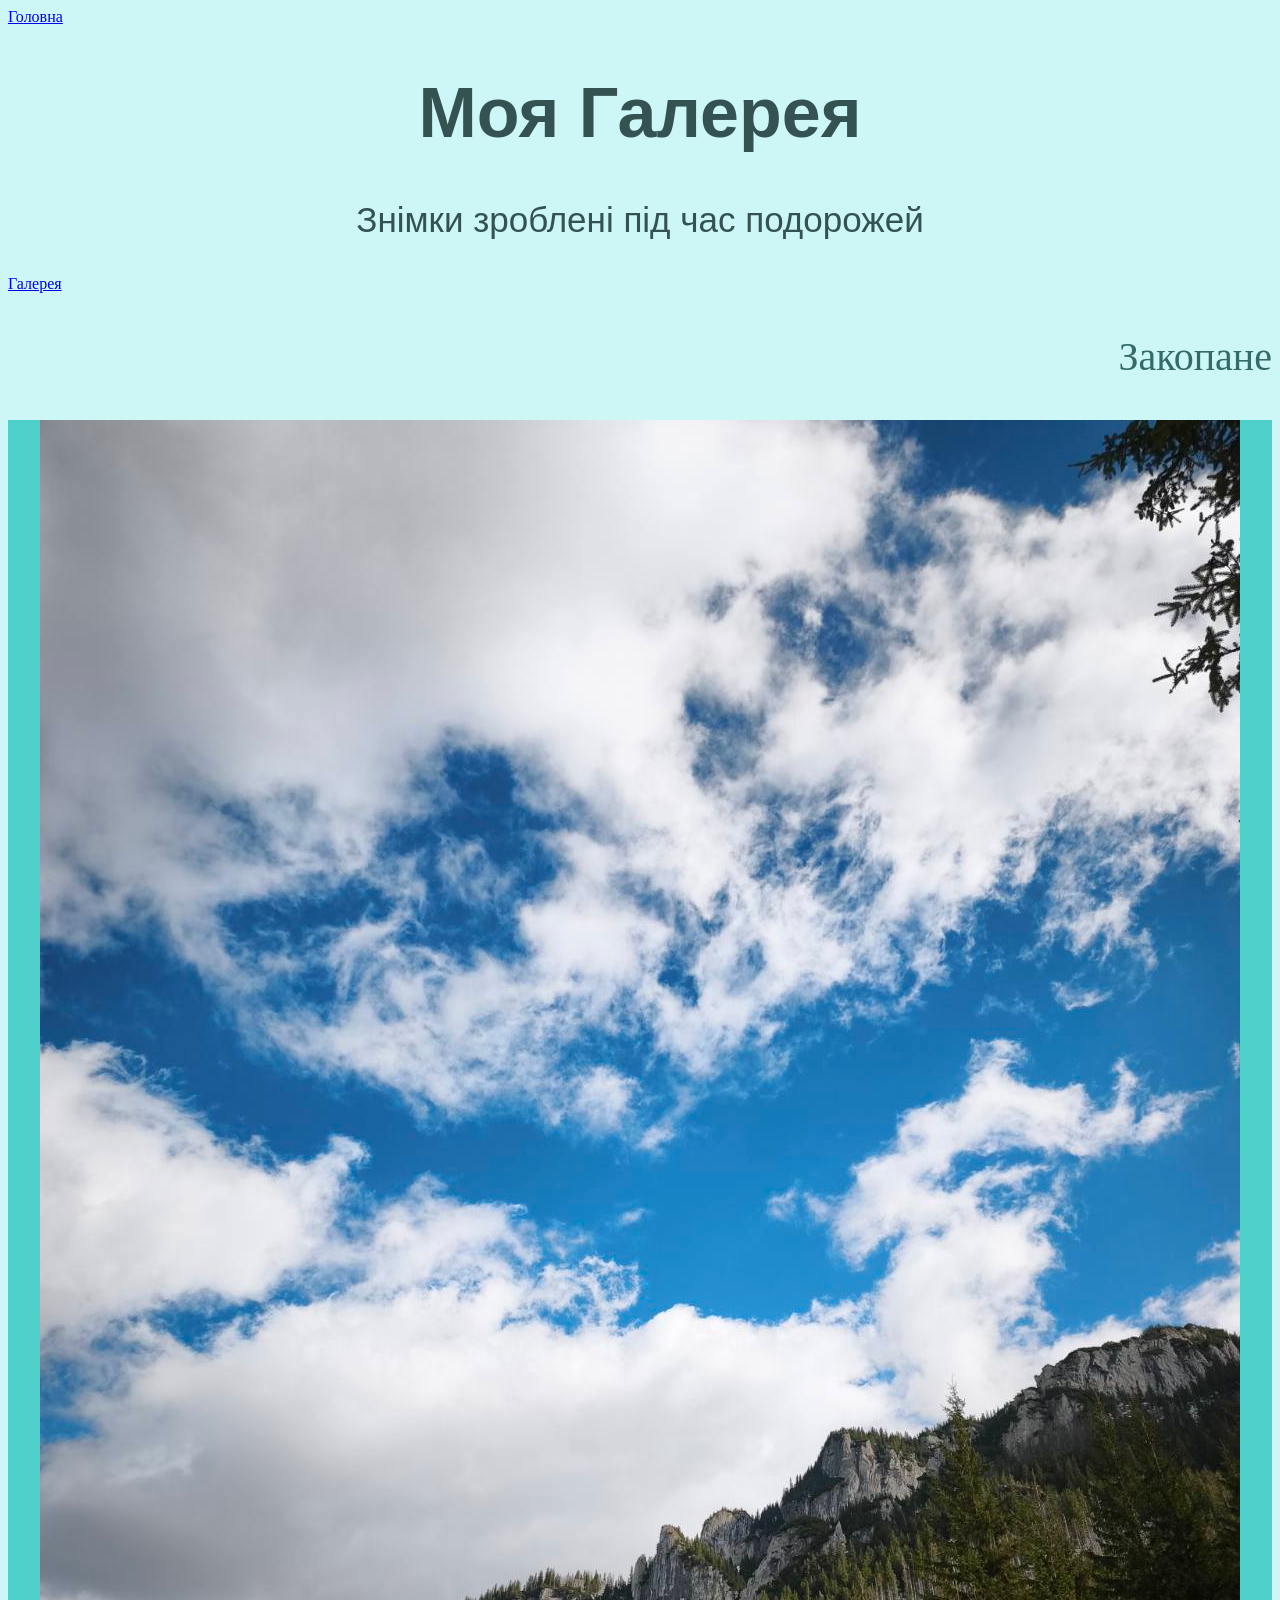
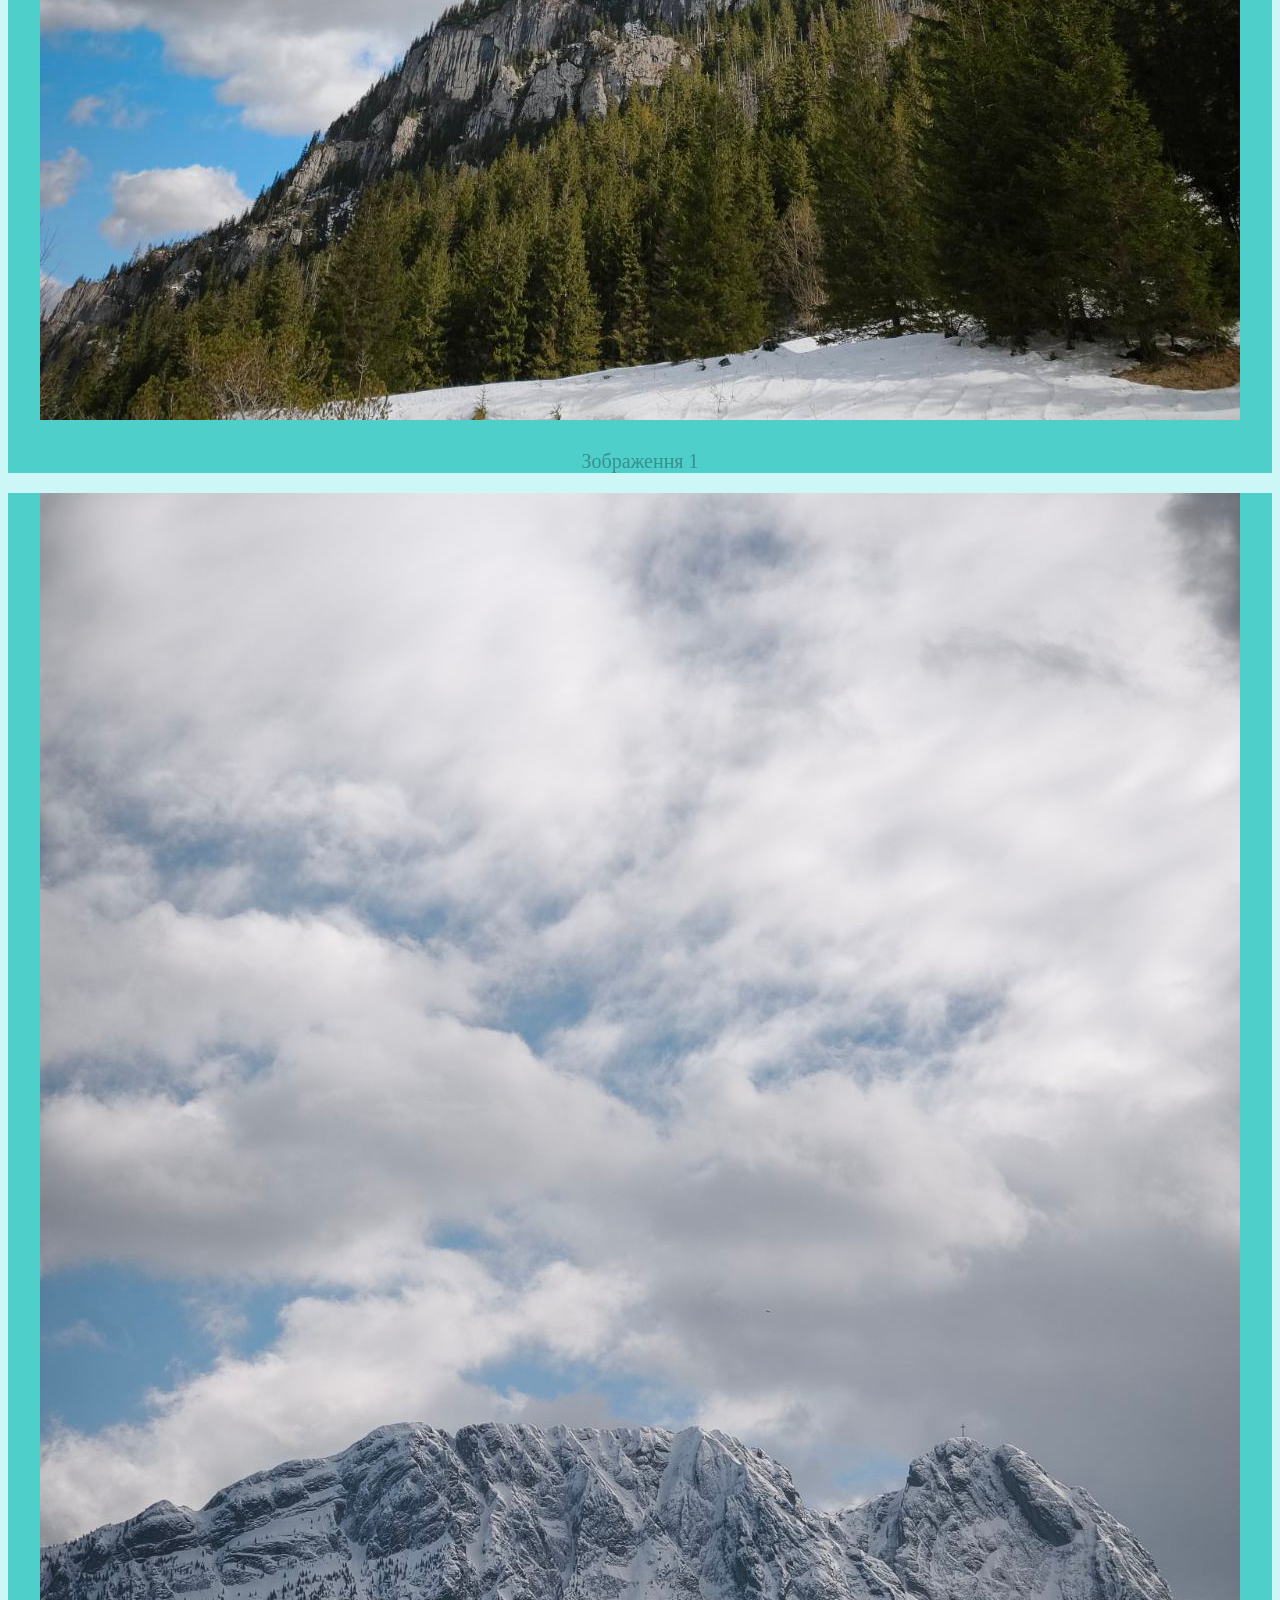
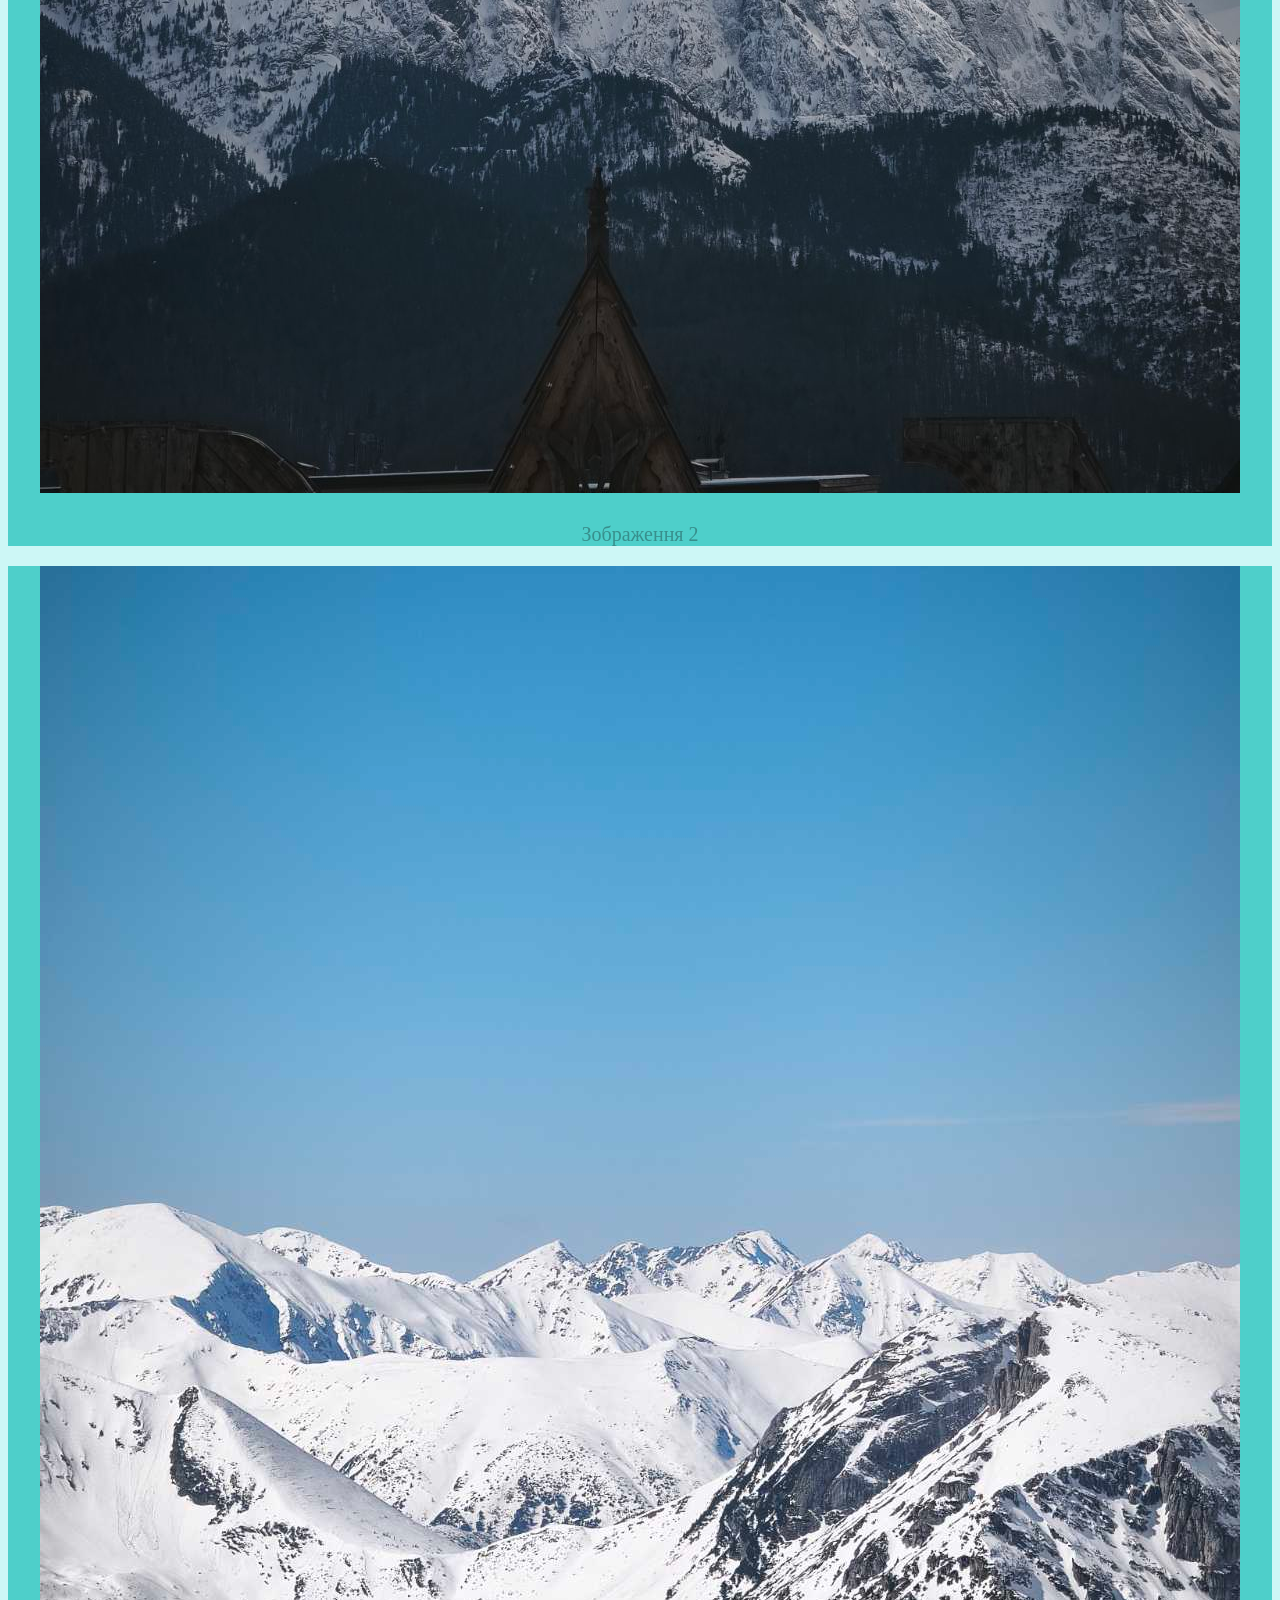
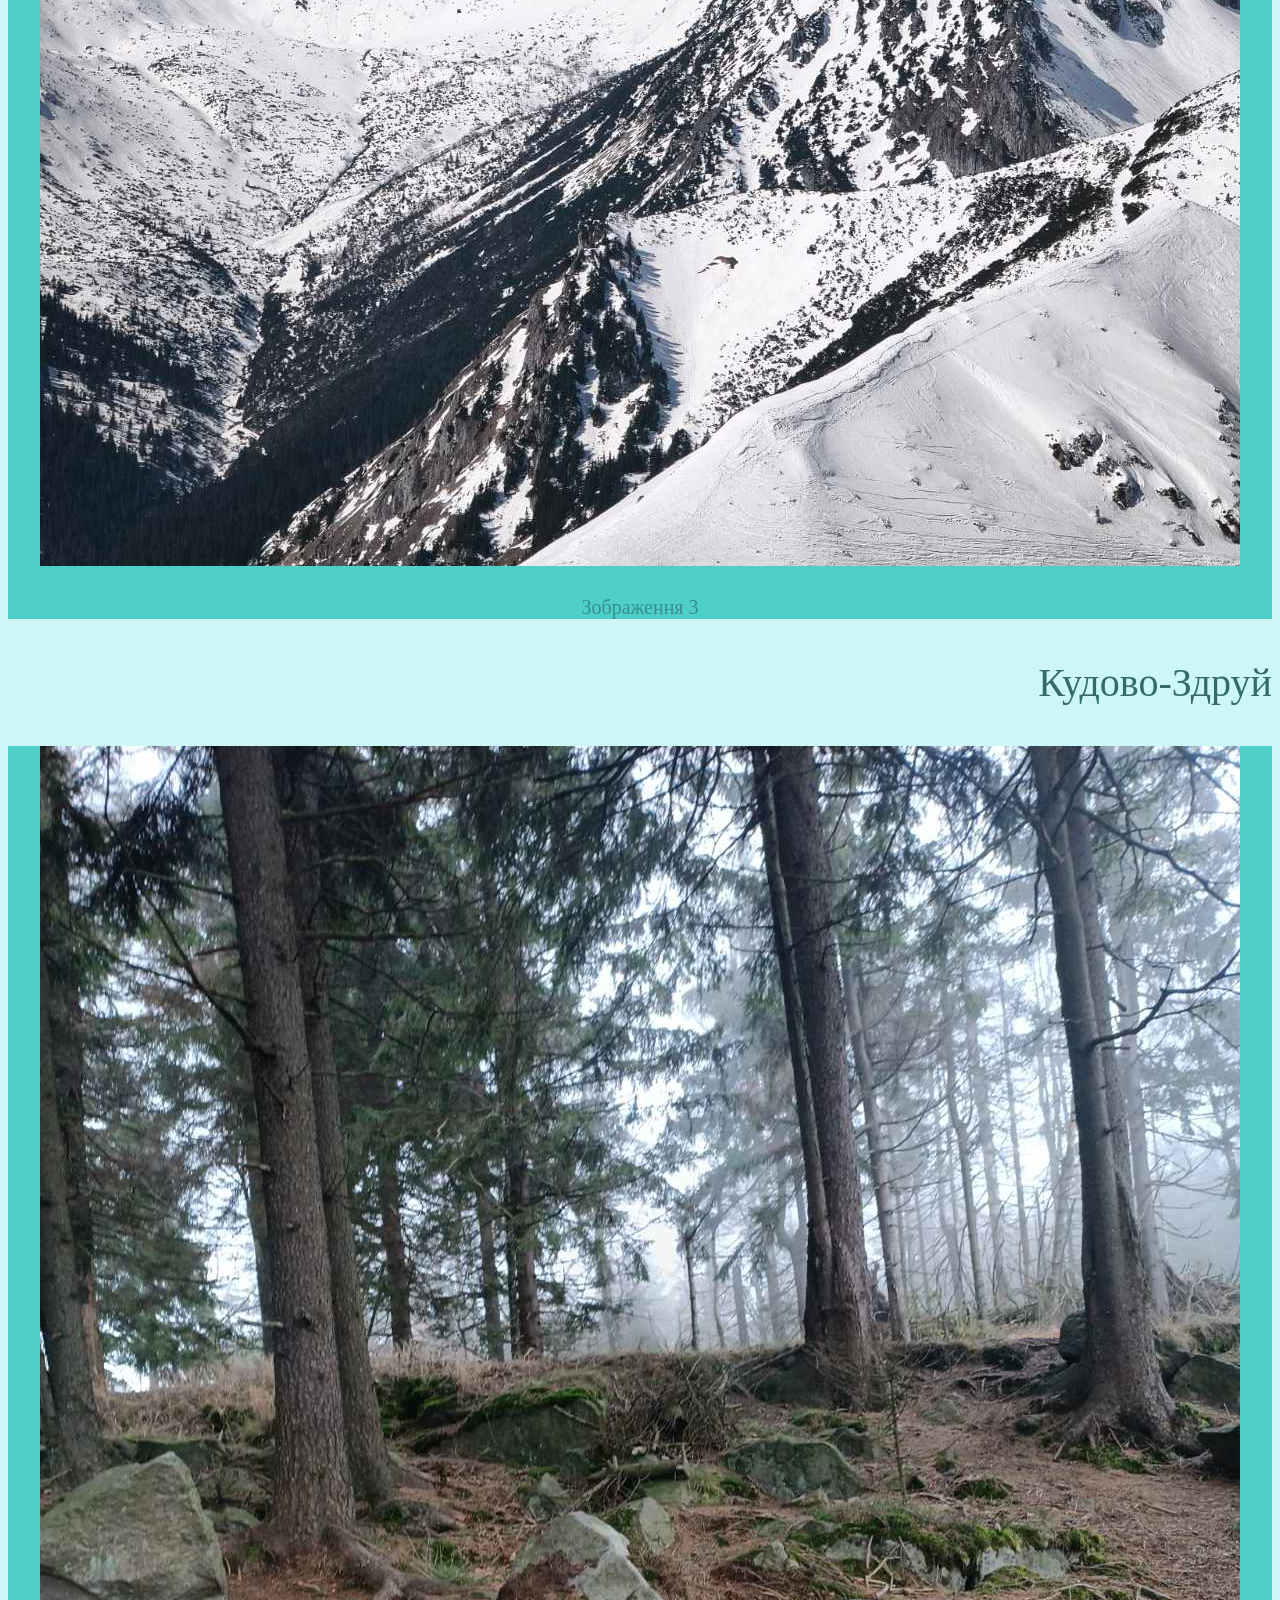
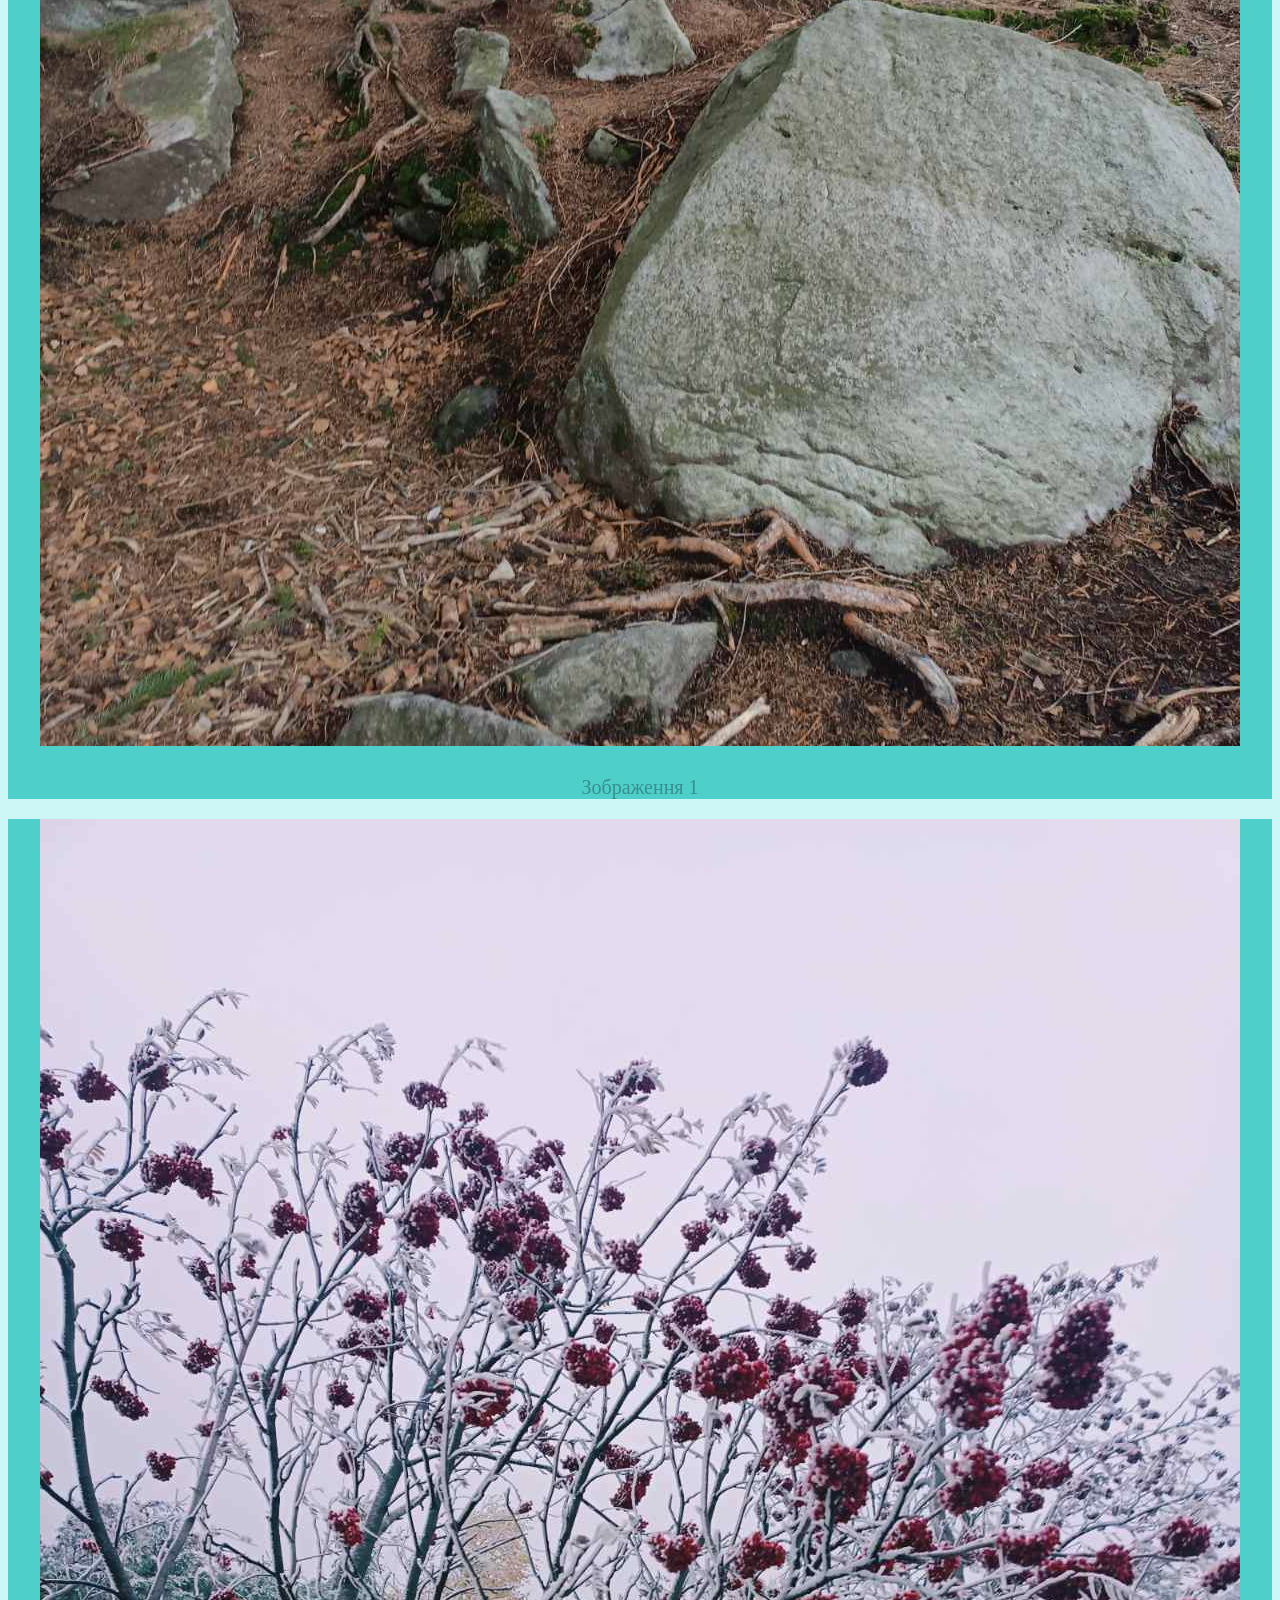
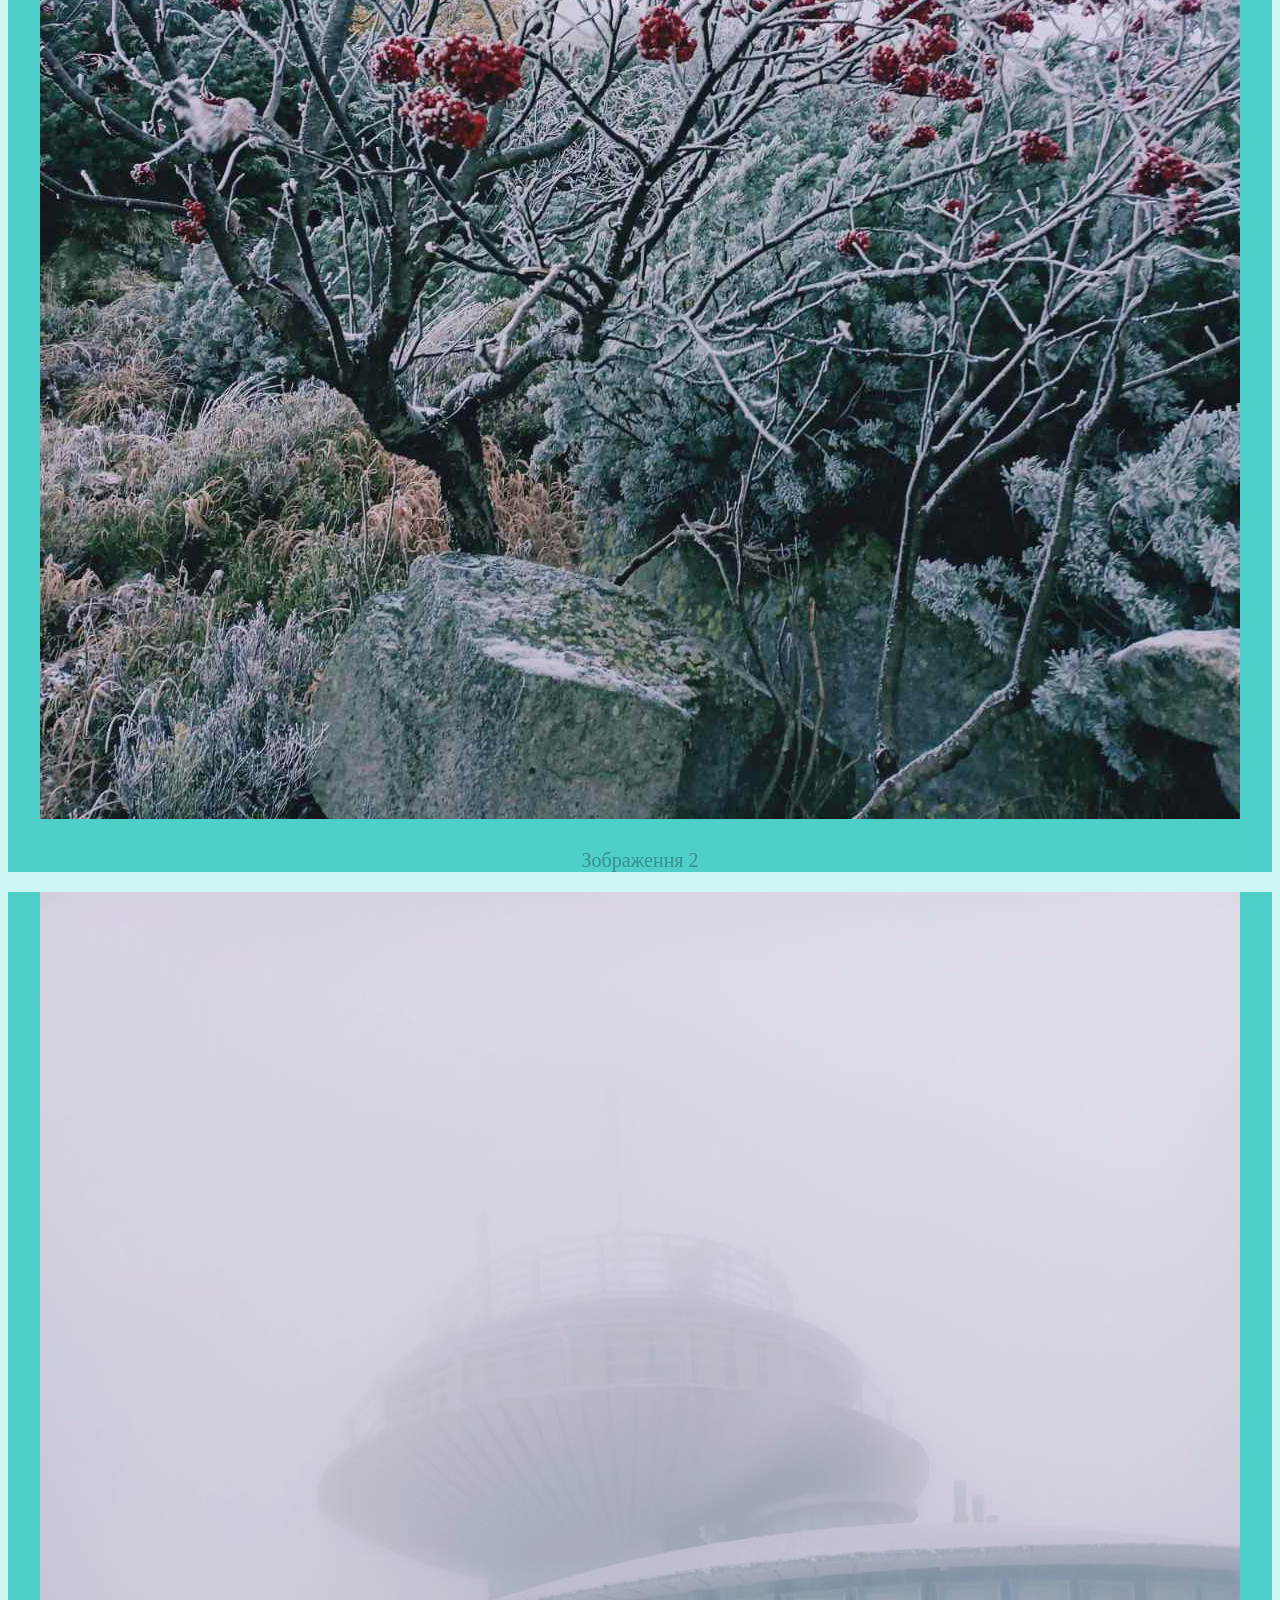
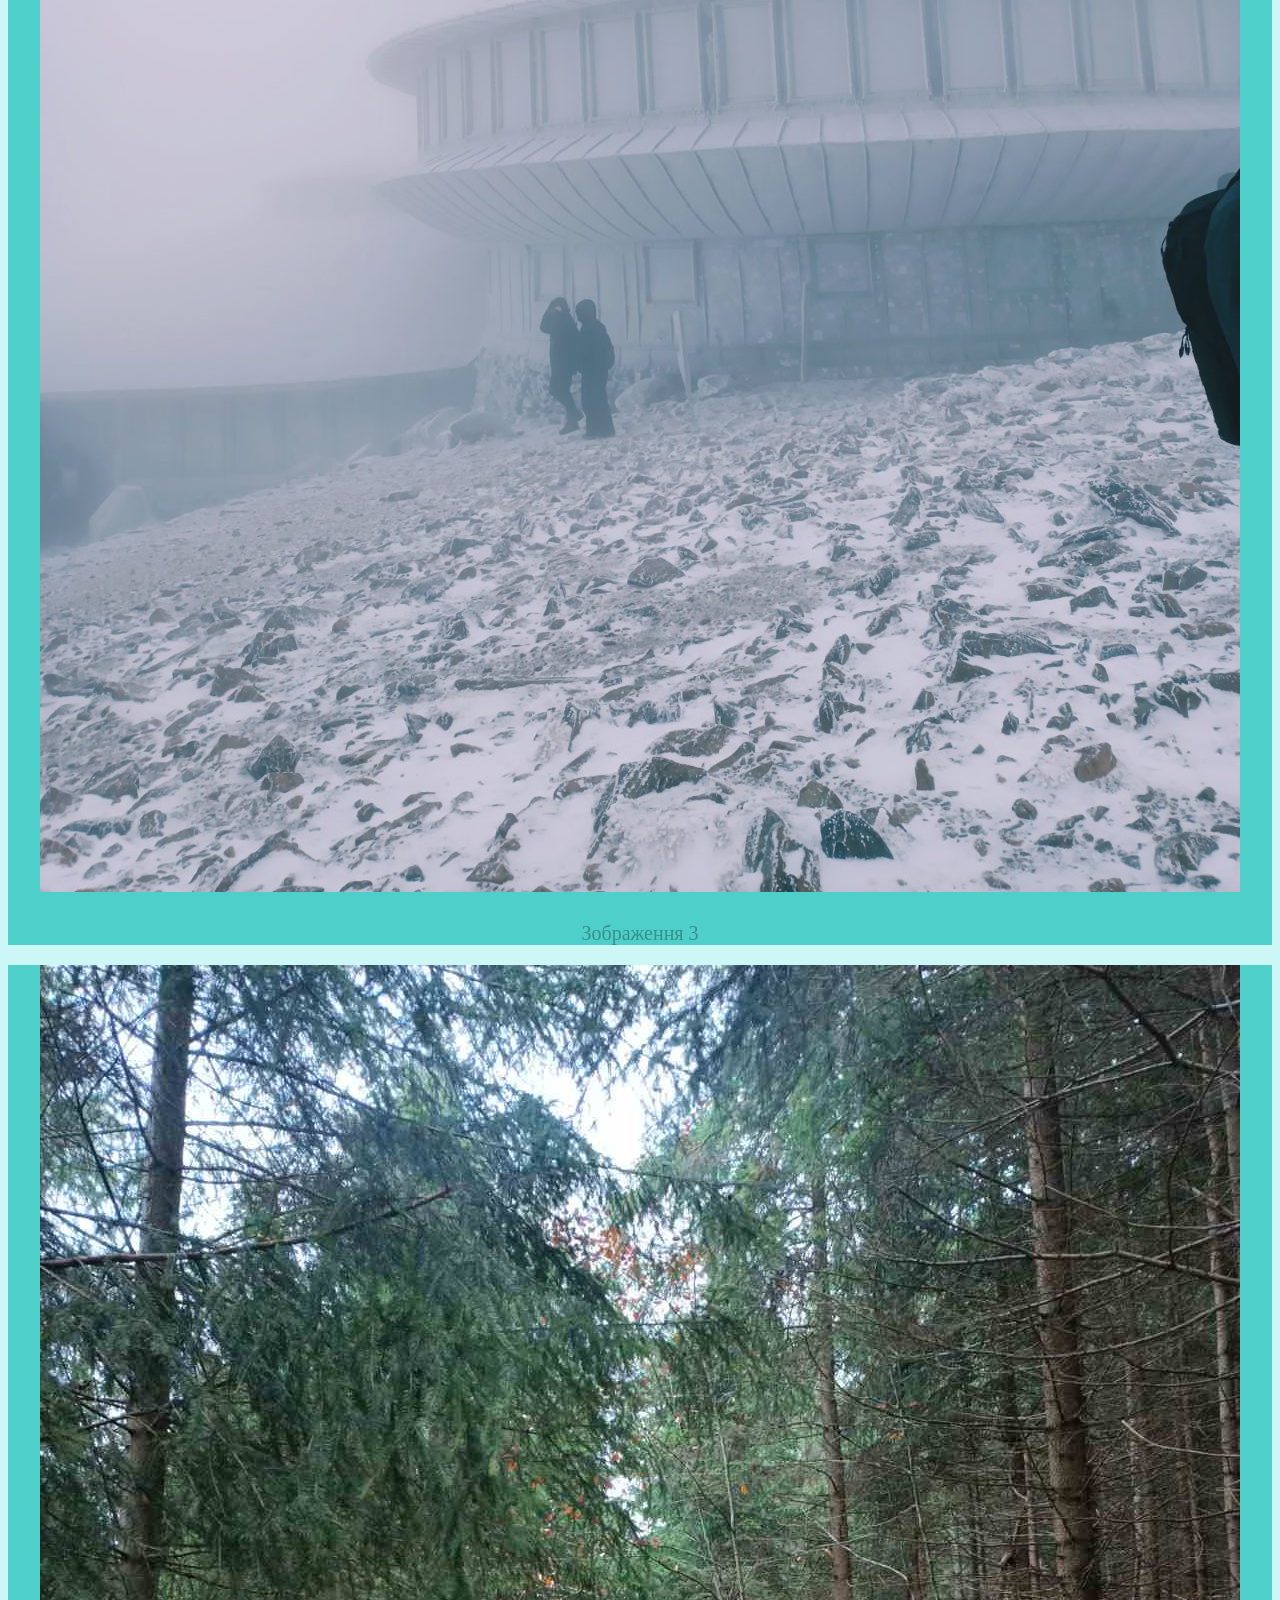
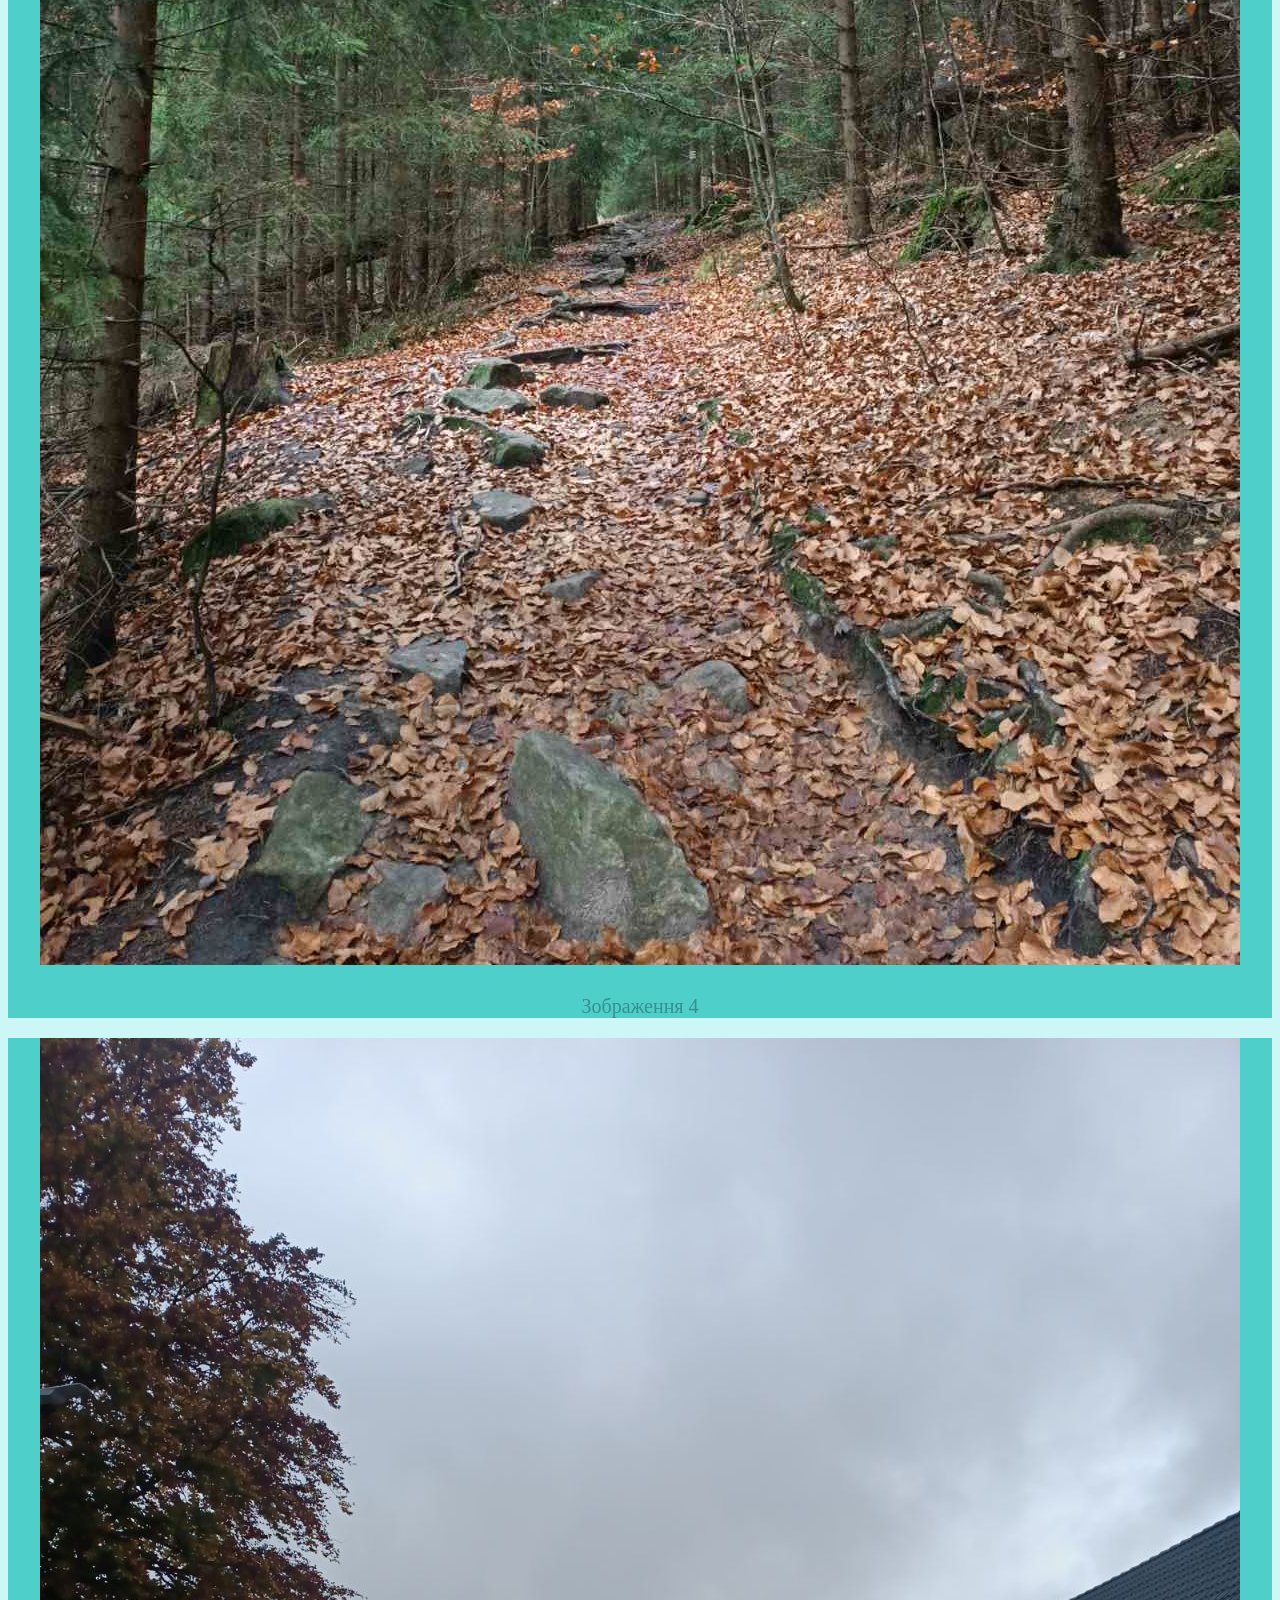
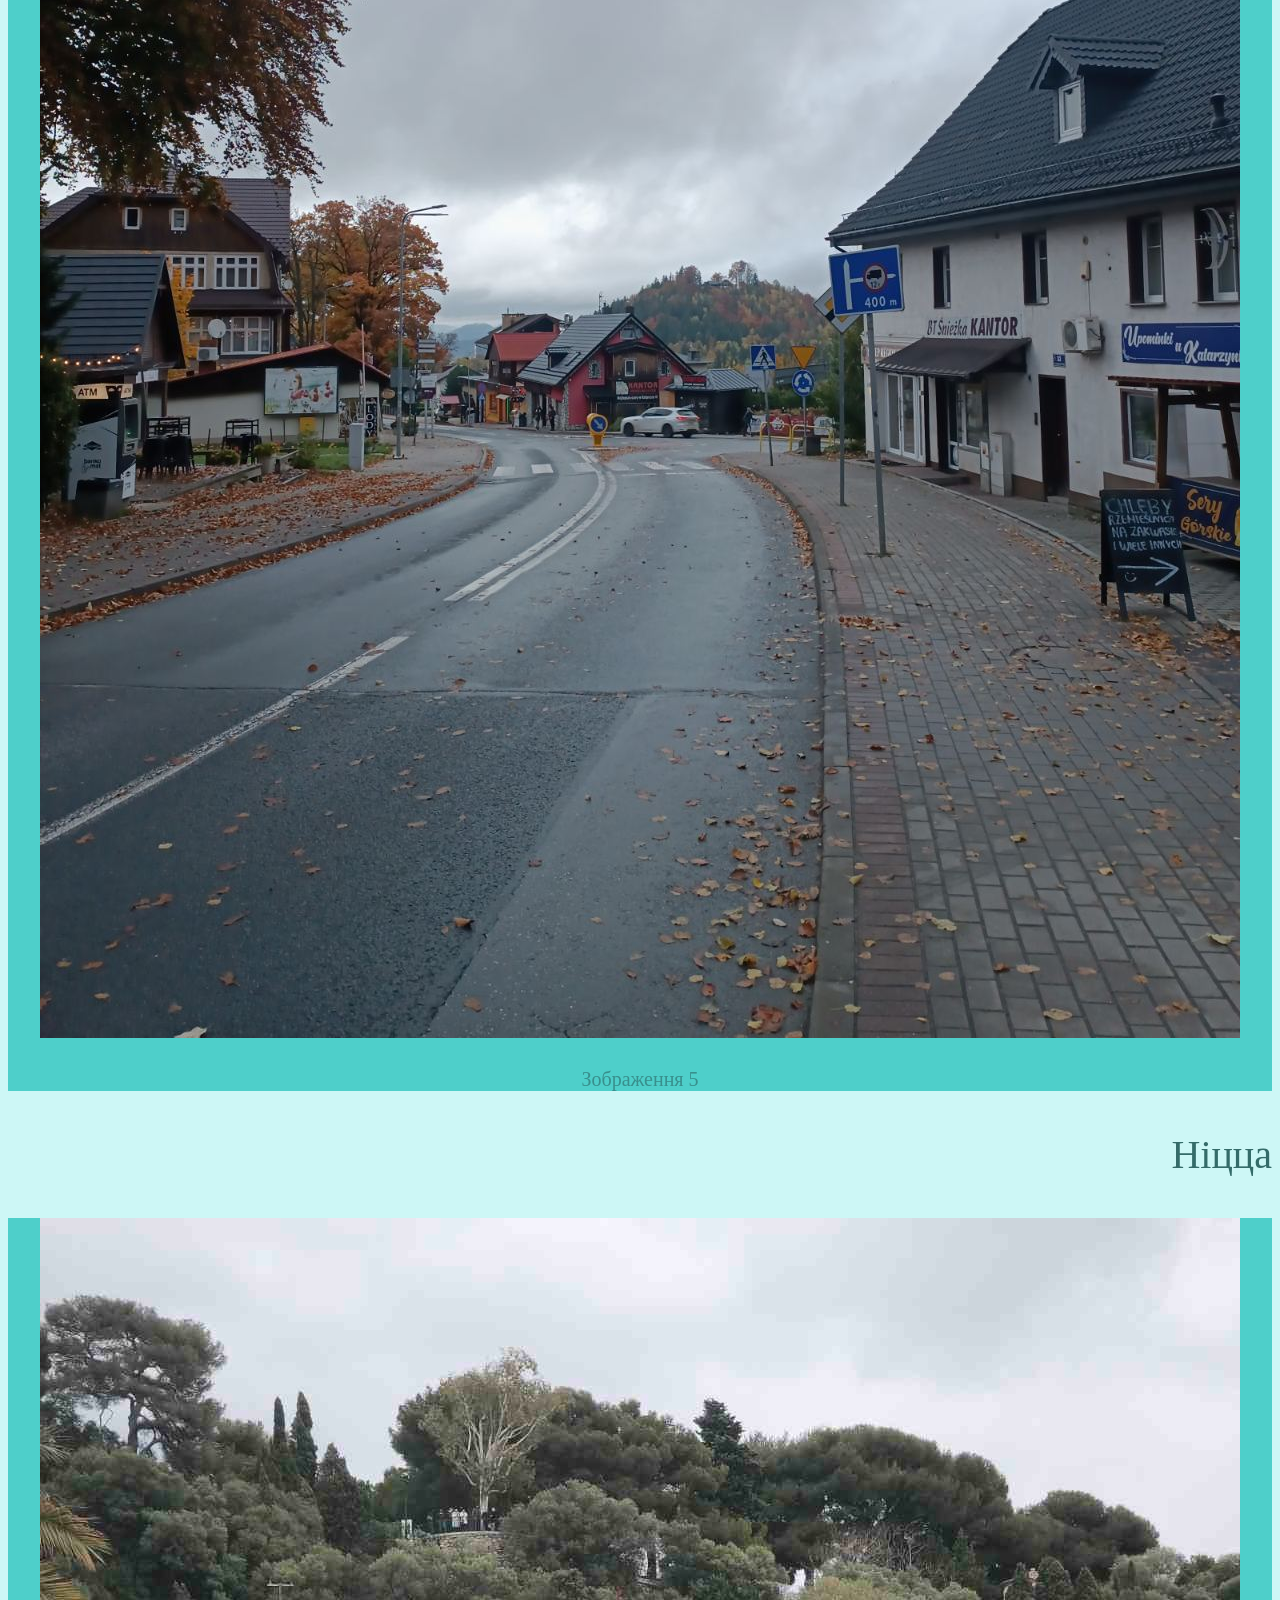
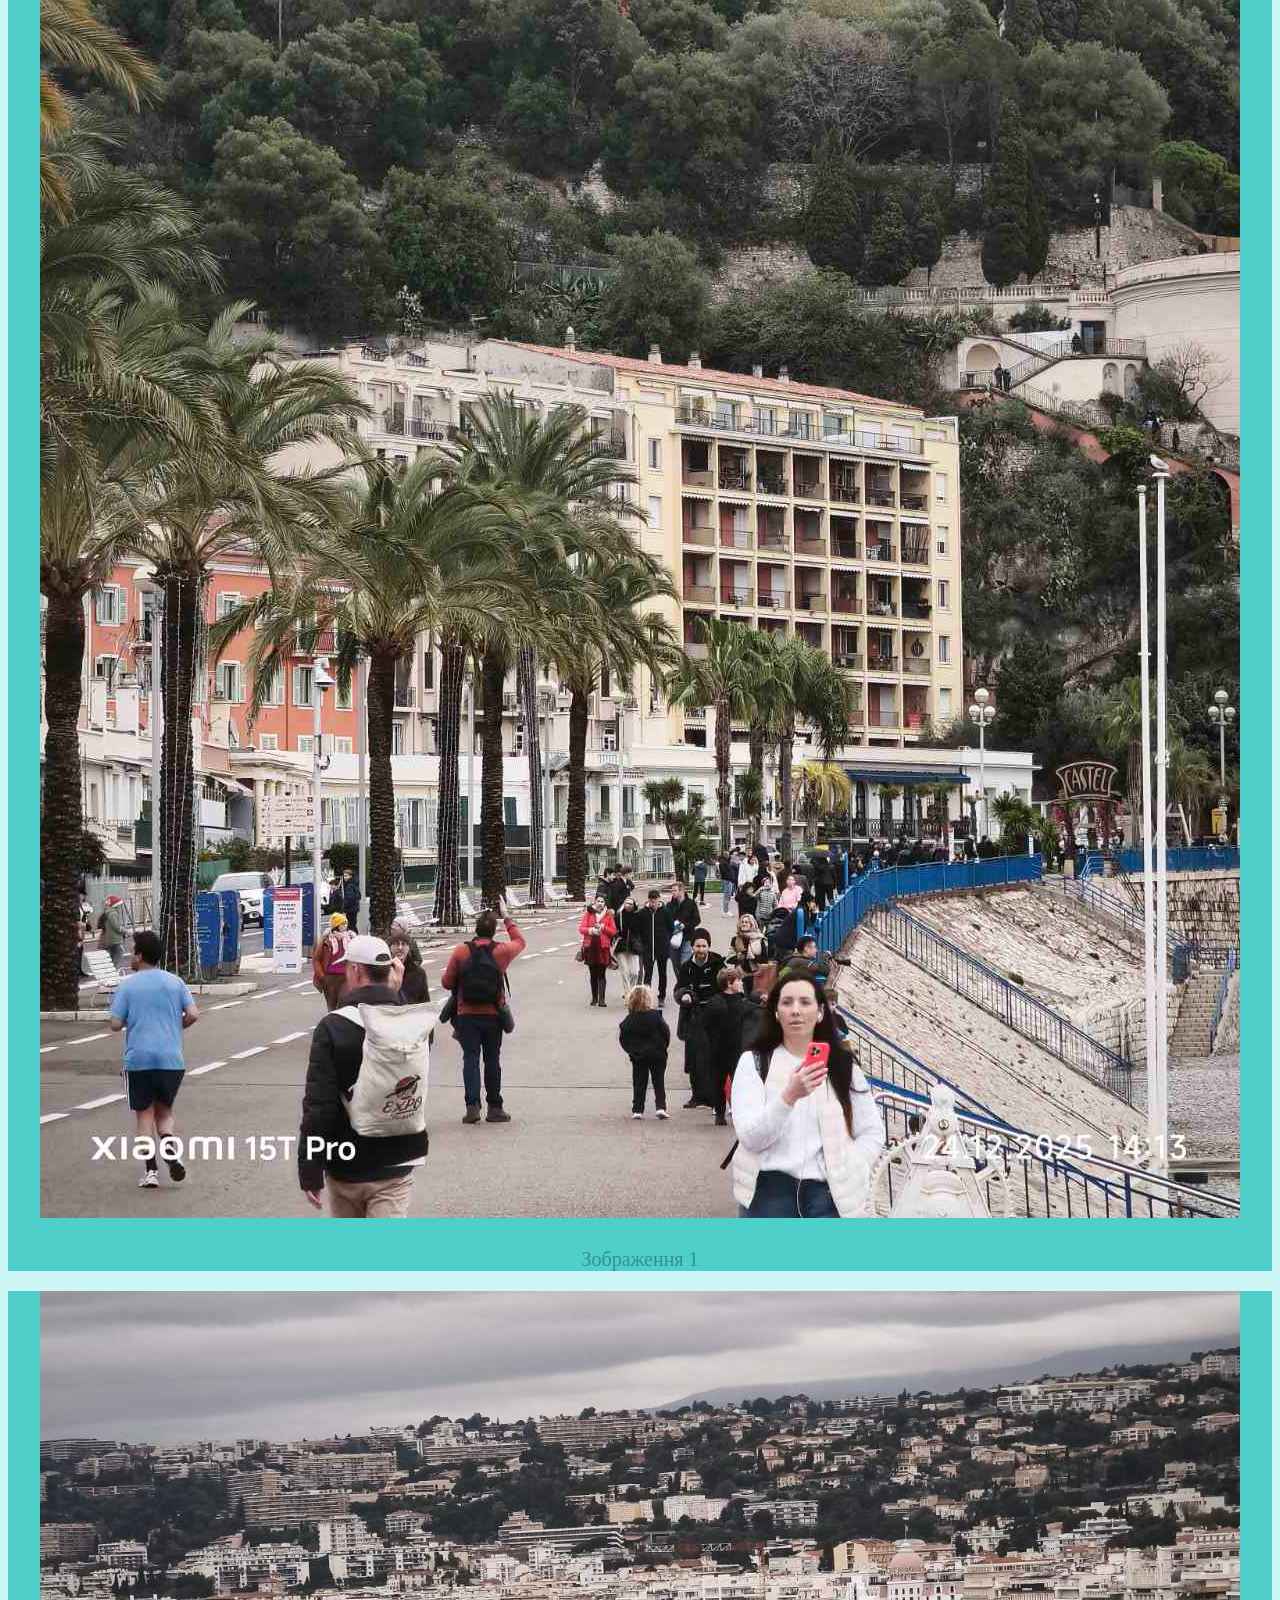
==== ДЗ(Моя галерея)/index.html @ 68384b9d "Add files via upload" ====
<!DOCTYPE html>
<html lang="en">
<head>
    <meta charset="UTF-8">
    <meta name="viewport" content="width=device-width, initial-scale=1.0">
    <title>Моя галерея</title>
    <link rel="stylesheet" href="css/style.css">
</head>
<body>
    <a href="#">Головна</a>
    <div class="main">
       <header class="header">
            <h1>Моя Галерея</h1>  
            <p>Знімки зроблені під час подорожей</p>
       </header>
    <nav class="menu">
        <a href="#">Галерея</a>
    </nav>   
    <div class="gallery">
        <p href="#photo">Закопане</p>
            <div class="photo">
                <img src="img/photo1.jpg" alt="Фото1">
                <p class="photo-text">Зображення 1</p>
            </div>
            <div class="photo">
                <img src="img/photo3.jpg" alt="Фото2">
                <p class="photo-text">Зображення 2</p>
            </div>
            <div class="photo">
                <img src="img/photo7.jpg" alt="Фото3">
                
                <p class="photo-text">Зображення 3</p>
            
            </div>
        <p href="#photo">Кудово-Здруй</p>
            <div class="photo">
                <img src="img/photo2.jpg" alt="Фото1">
                
                <p class="photo-text">Зображення 1</p>
            
            </div>
            <div class="photo">
                <img src="img/photo5.jpg" alt="Фото2">
                
                <p class="photo-text">Зображення 2</p>
            
            </div>
            <div class="photo">
                <img src="img/photo8.jpg" alt="Фото3">
                
                <p class="photo-text">Зображення 3</p>
            
            </div>    
            <div class="photo">
                <img src="img/photo10.jpg" alt="Фото4">
                
                <p class="photo-text">Зображення 4</p>
            
            </div> 
            <div class="photo">
                <img src="img/photo11.jpg" alt="Фото5">
                
                <p class="photo-text">Зображення 5</p>
            
            </div>
        <p href="#photo">Ніцца</p>
            <div class="photo">
                <img src="img/photo4.jpg" alt="Фото1">
                
                <p class="photo-text">Зображення 1</p>
            
            </div>
            <div class="photo">
                <img src="img/photo6.jpg" alt="Фото2">
                
                <p class="photo-text">Зображення 2</p>
            
            </div>
            <div class="photo">
                <img src="img/photo9.jpg" alt="Фото3">
                
                <p class="photo-text">Зображення 3</p>
            
            </div>    
            <div class="photo">
                <img src="img/photo12.jpg" alt="Фото4">
                
                <p class="photo-text">Зображення 4</p>
            
            </div> 
            
  </div> 
    <div class="footer">
        <a href="#">Про мене</a>
        <p>Розробрик: Хоміцька Ольга</p>
        <a href="#">Контакти</a>
        <p>+48793164627</p>

    </div>
</body>
</html>
---- ДЗ(Моя галерея)/css/style.css ----
body {
    background-color: #cdf7f6;
}
header {
    color: #345251;
    font-size: 35px;
    text-align: center;
    font-family: Arial, Helvetica, sans-serif;

}
.gallery {
    text-align: right;
    font-size: 40px;
    color: #346b69
}
.photo-text {
    font-size: 20px;
    color: #388f8c;
    text-align: center;
}
.photo {
    text-align: center;
    background-color: #4ecfca;
    width: 100%;
    height: 100%;
    display: block;
    
}
.footer {
    color: #314544;
    text-align: center;
    background-color: #d3f2f1;
    font-size: 25px;
}
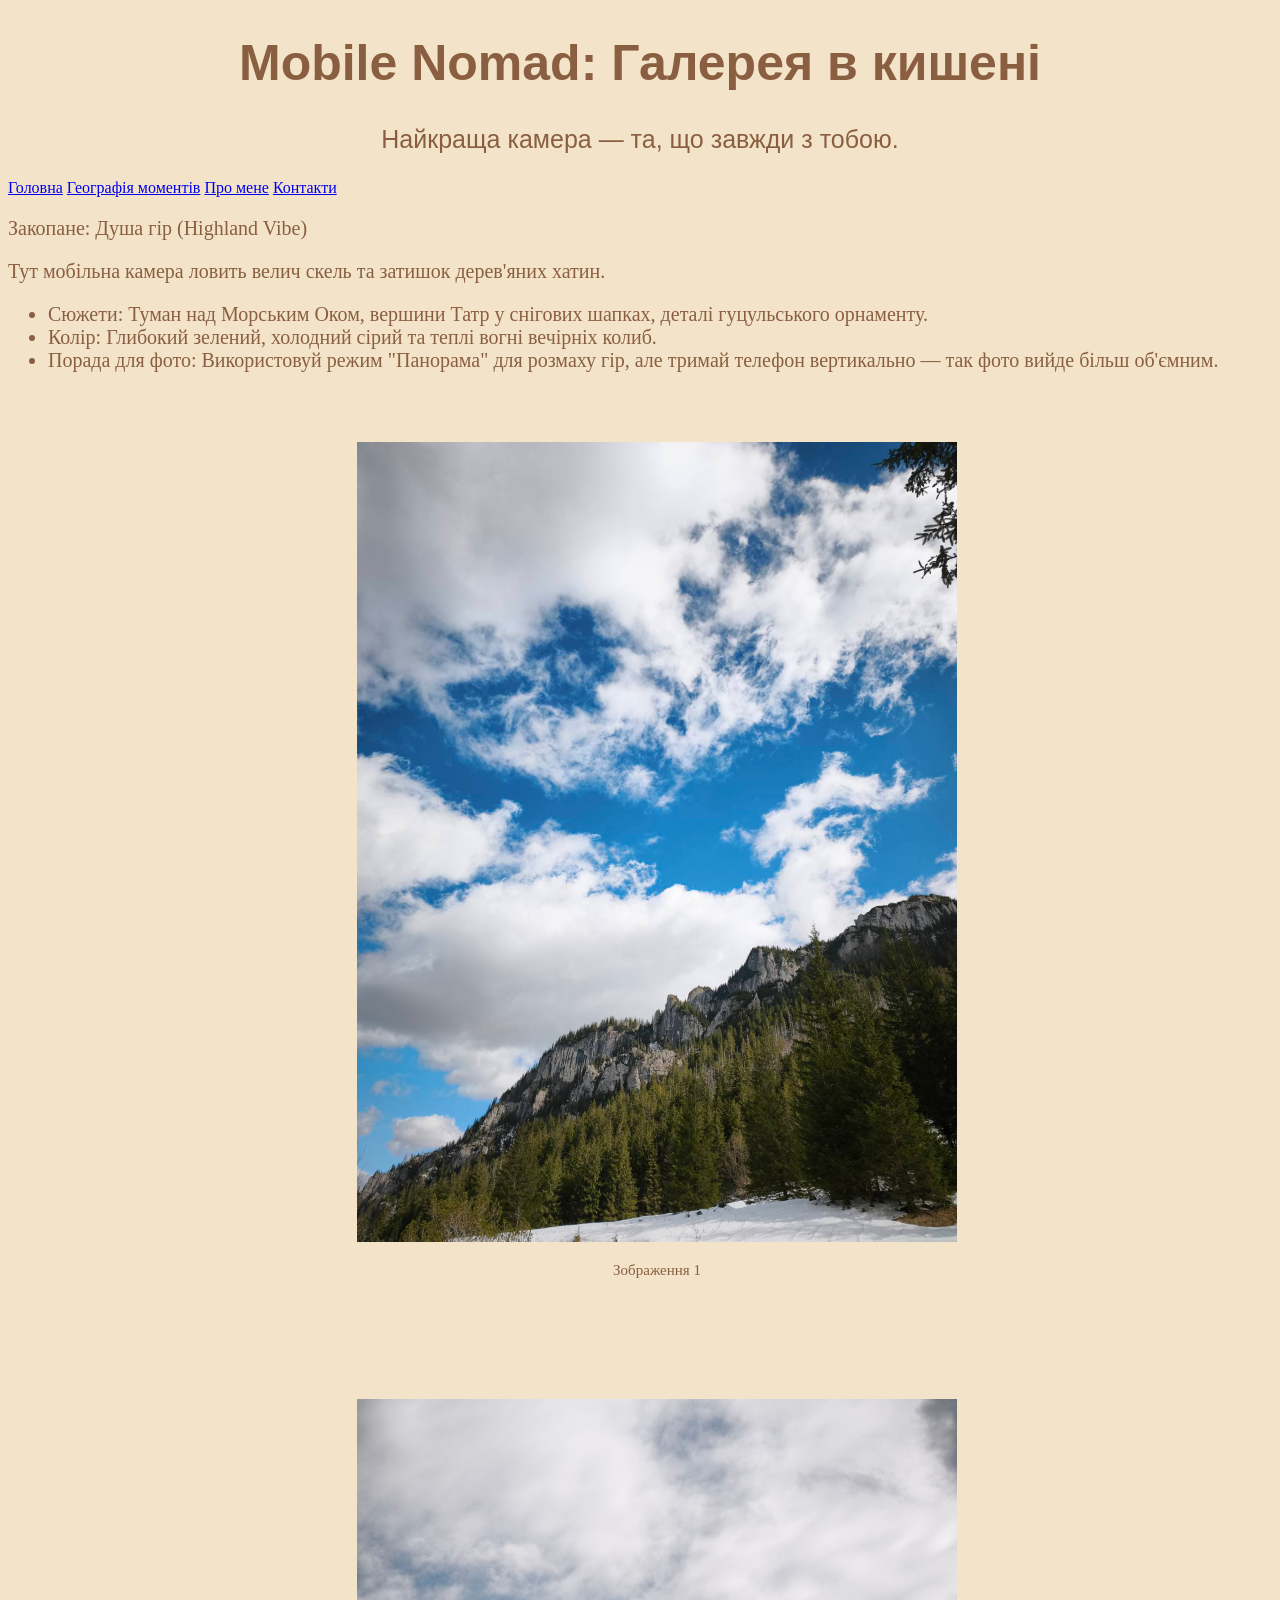
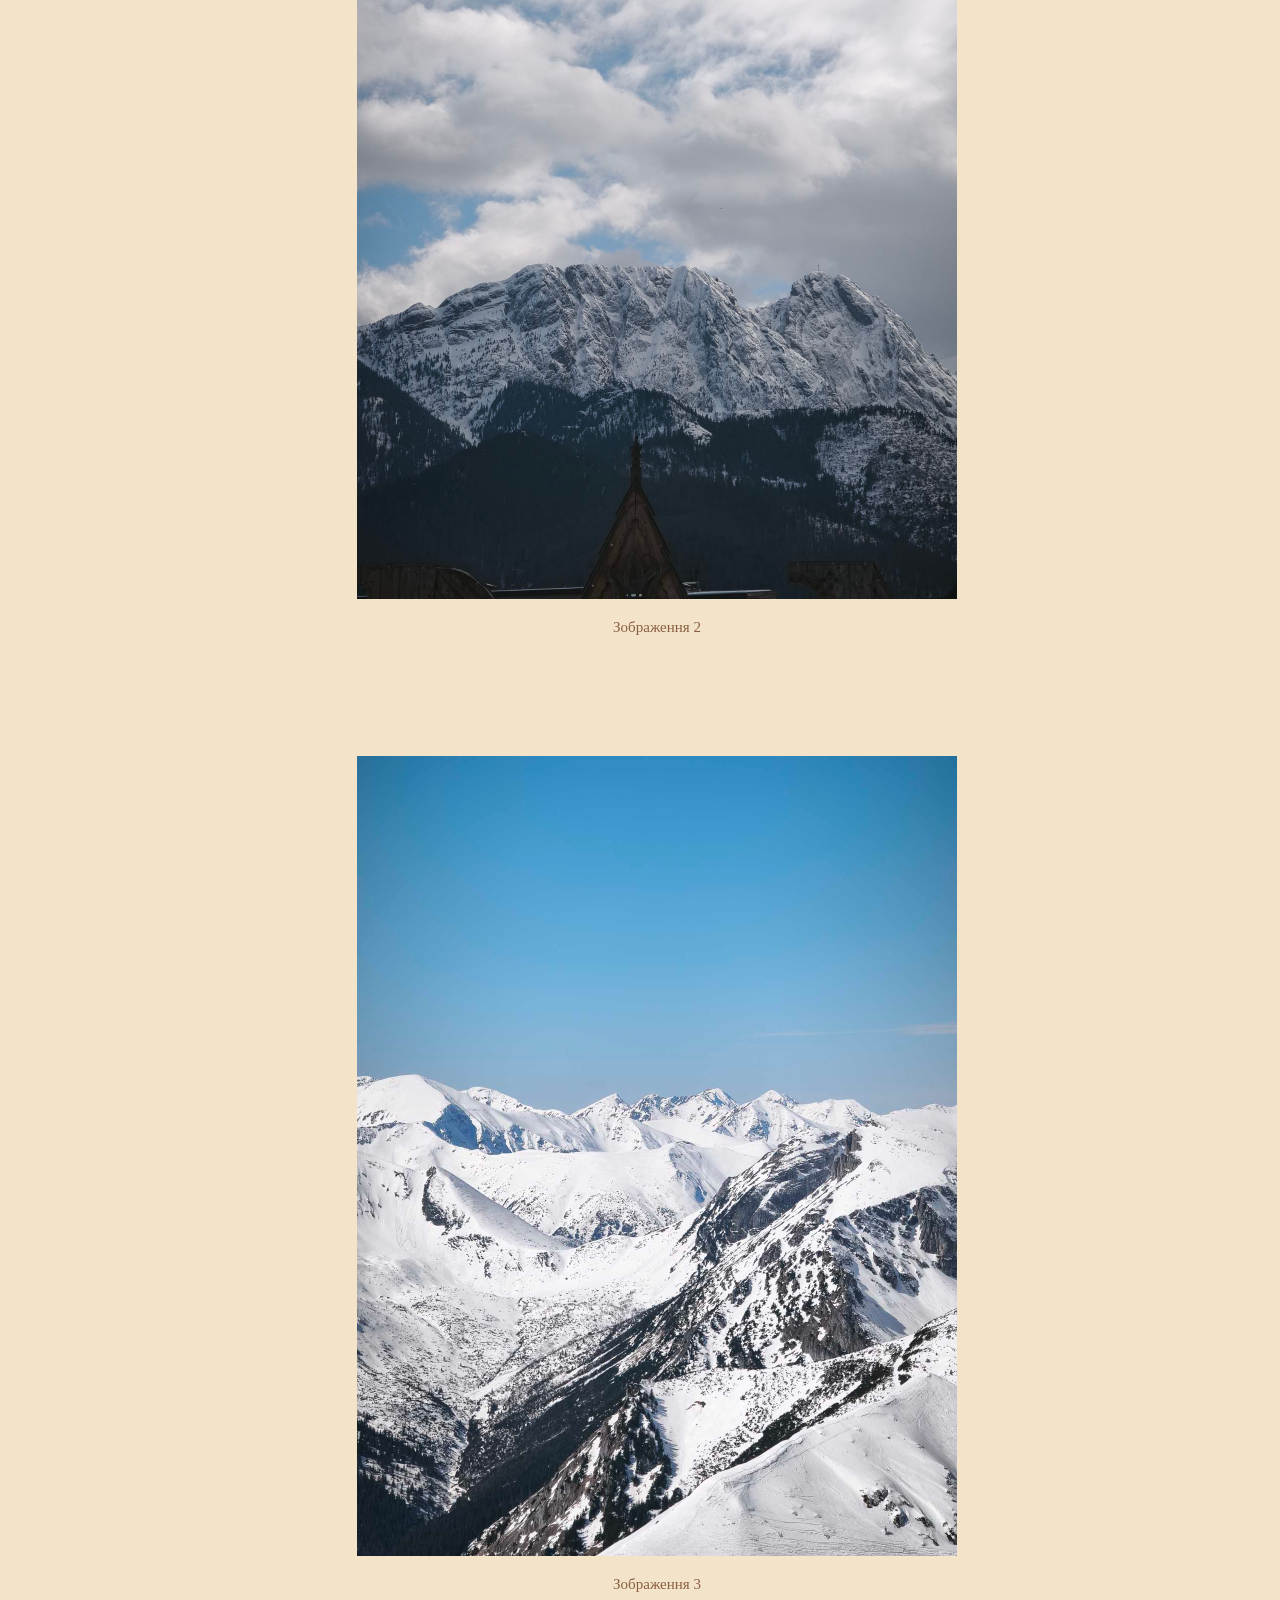
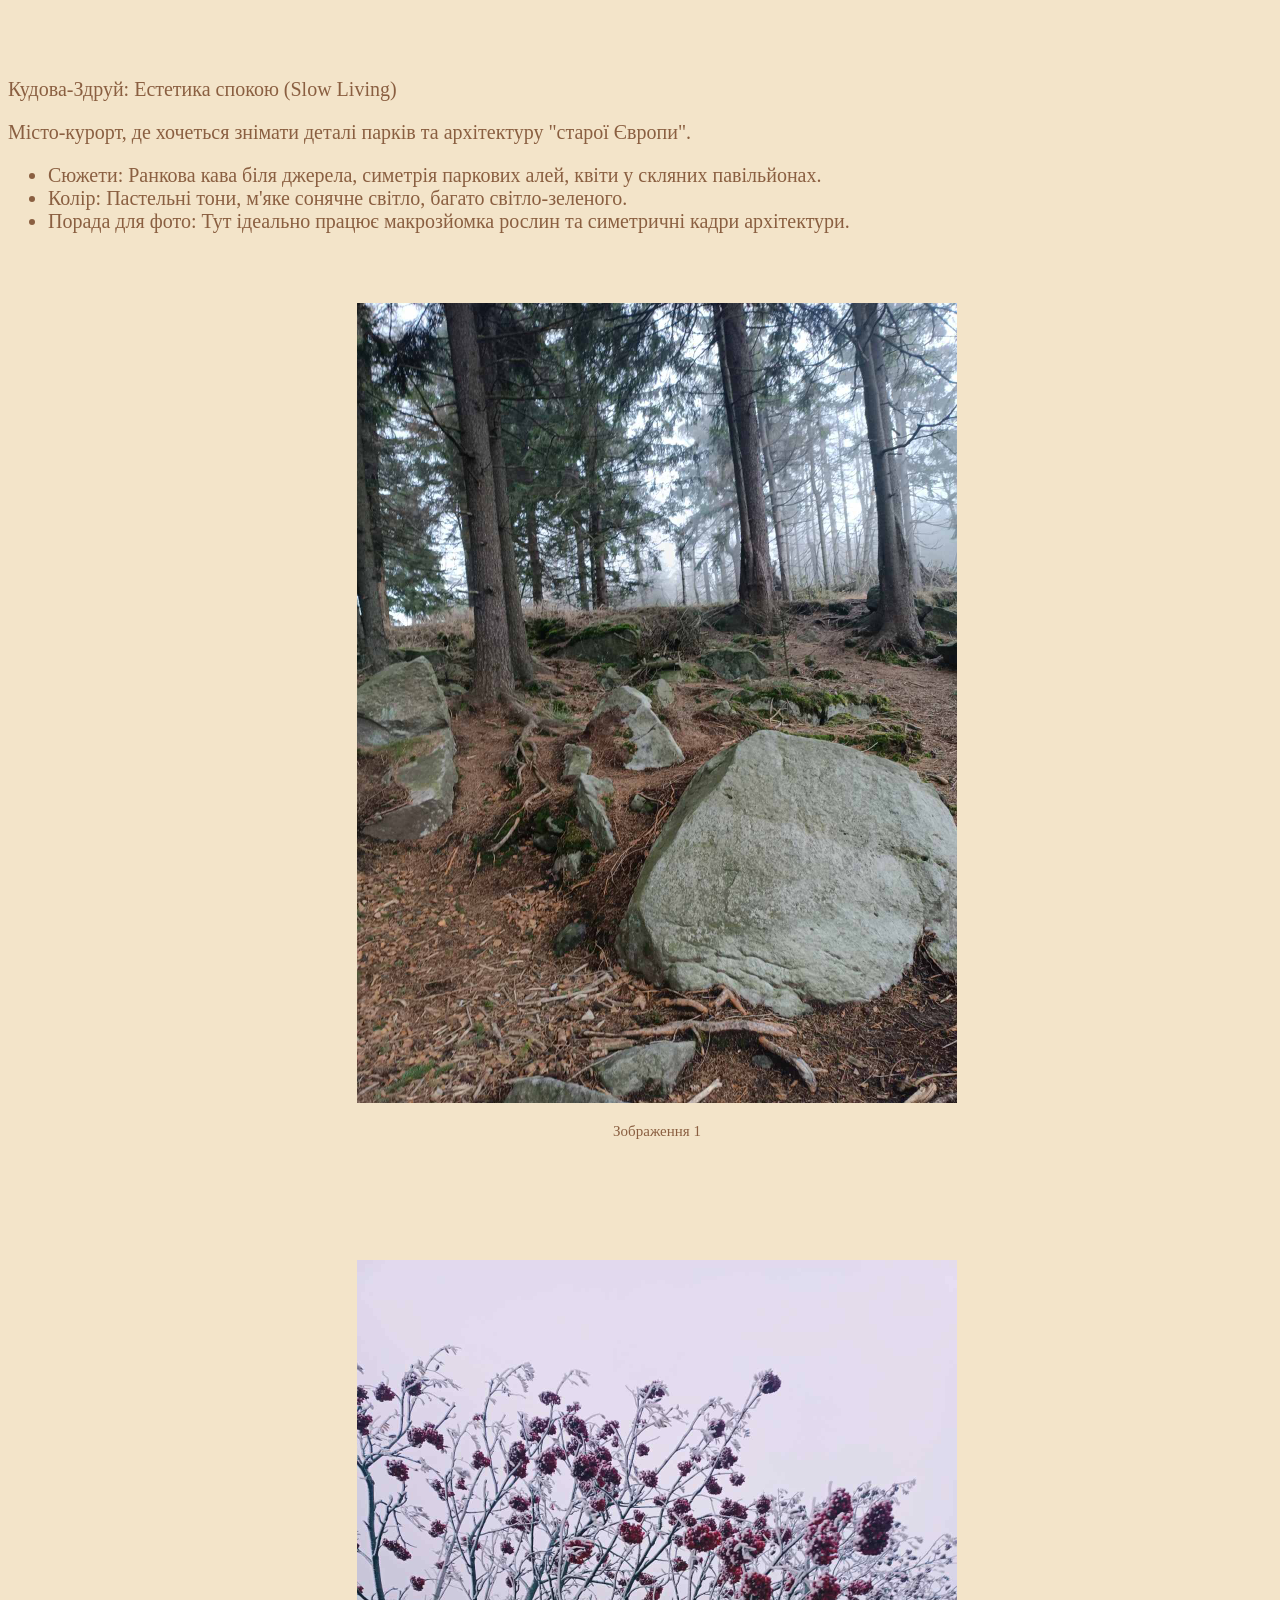
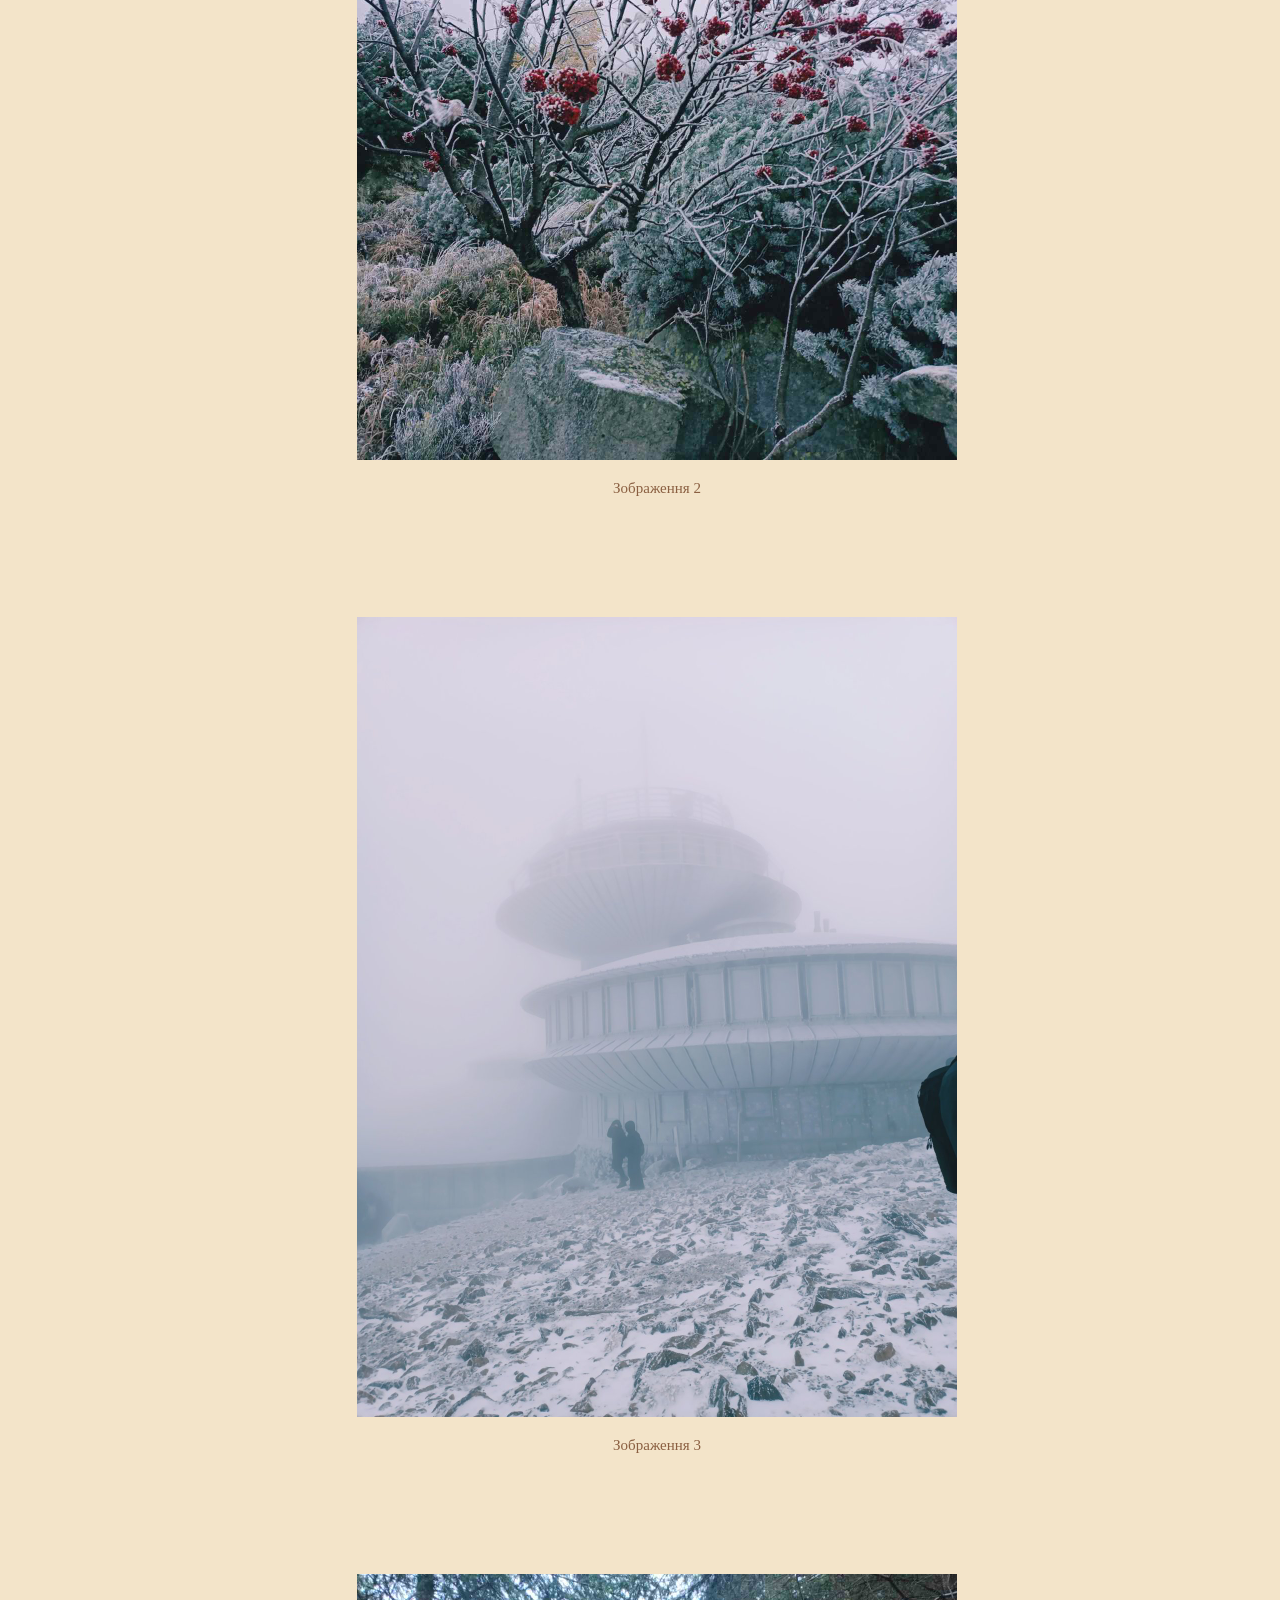
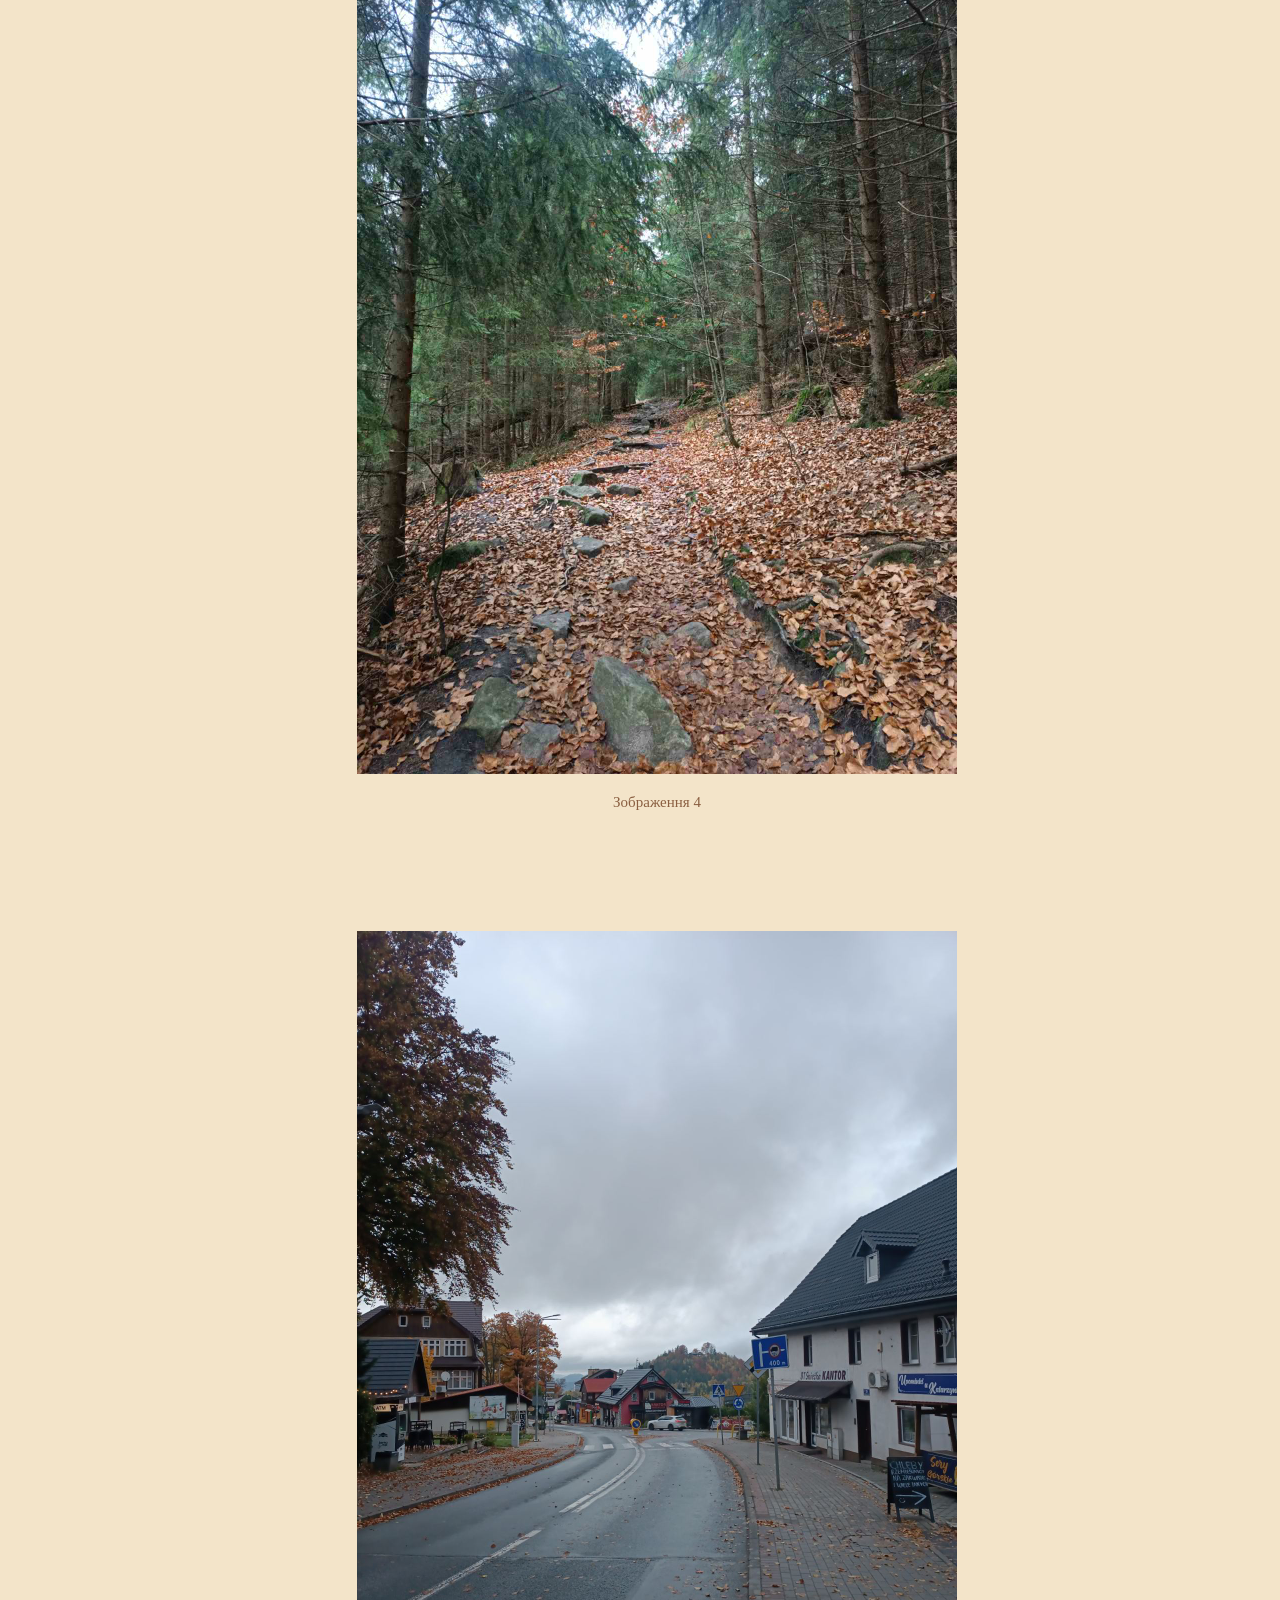
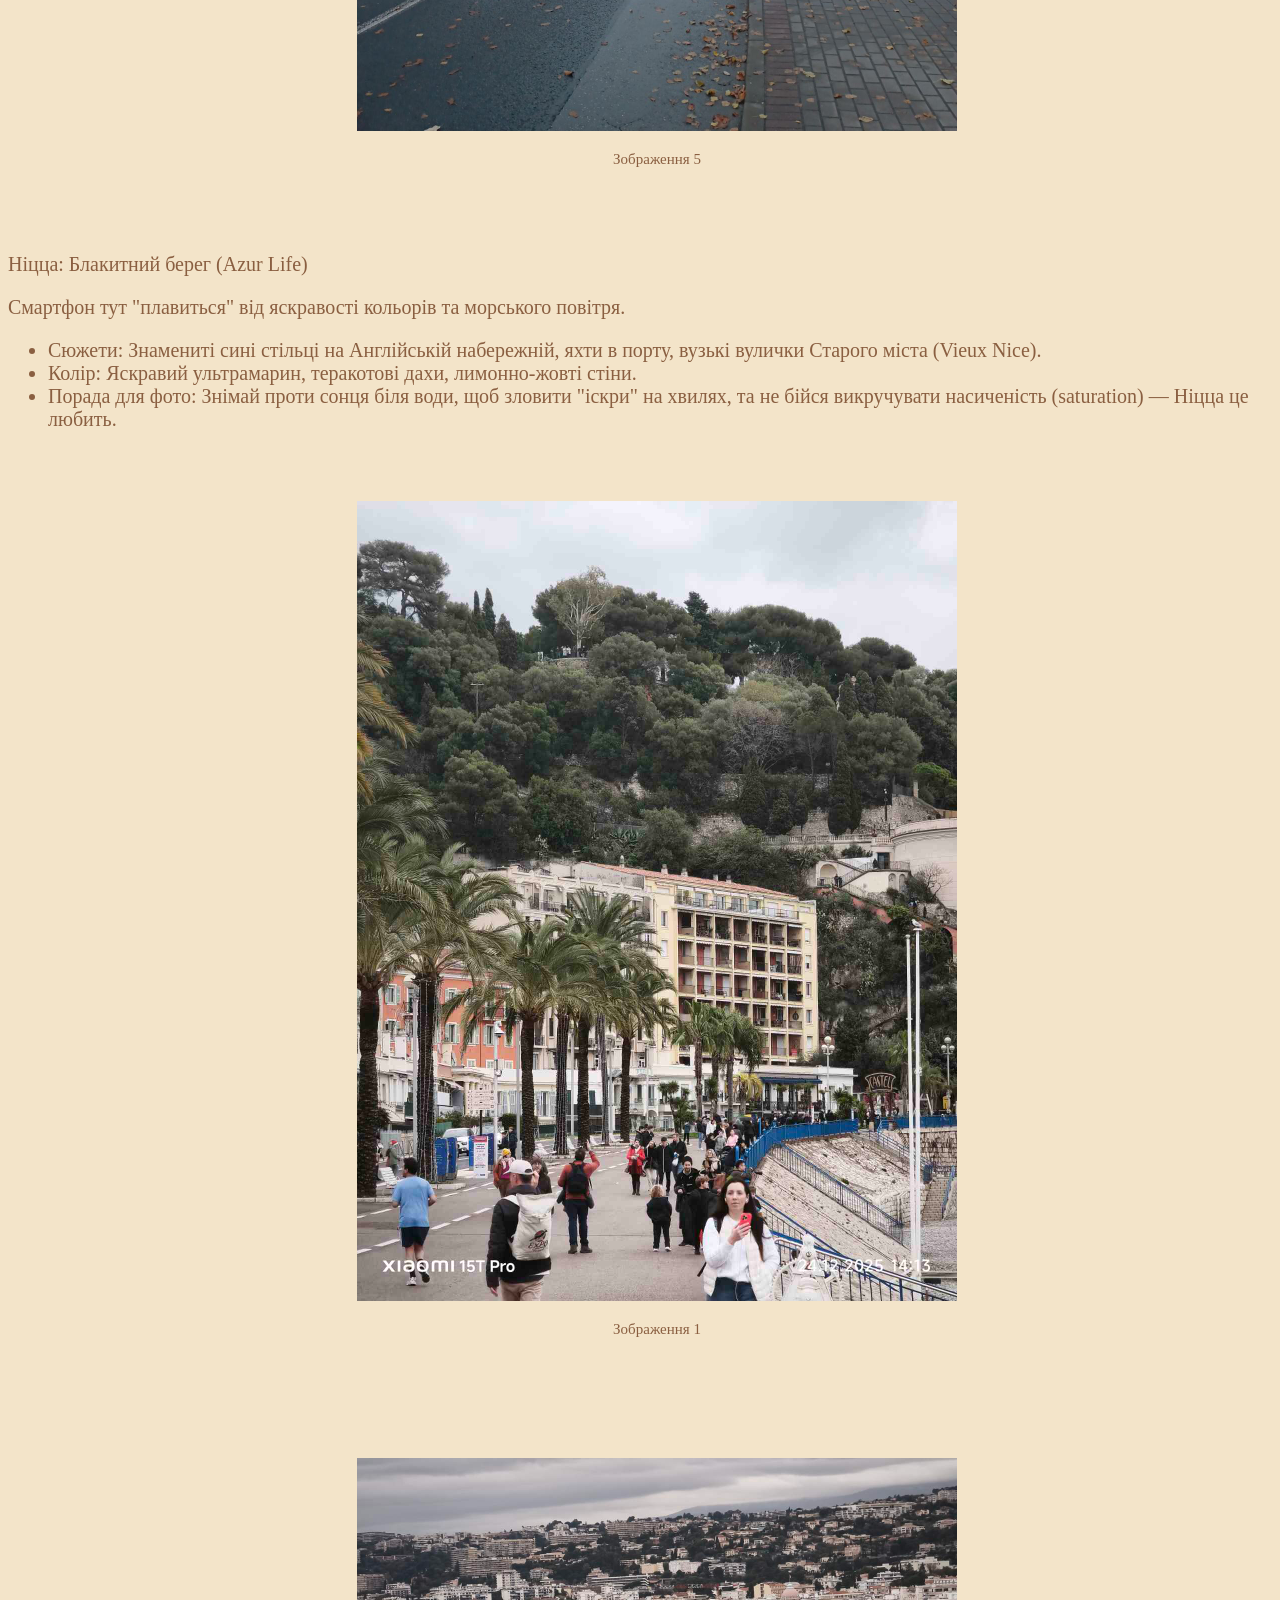
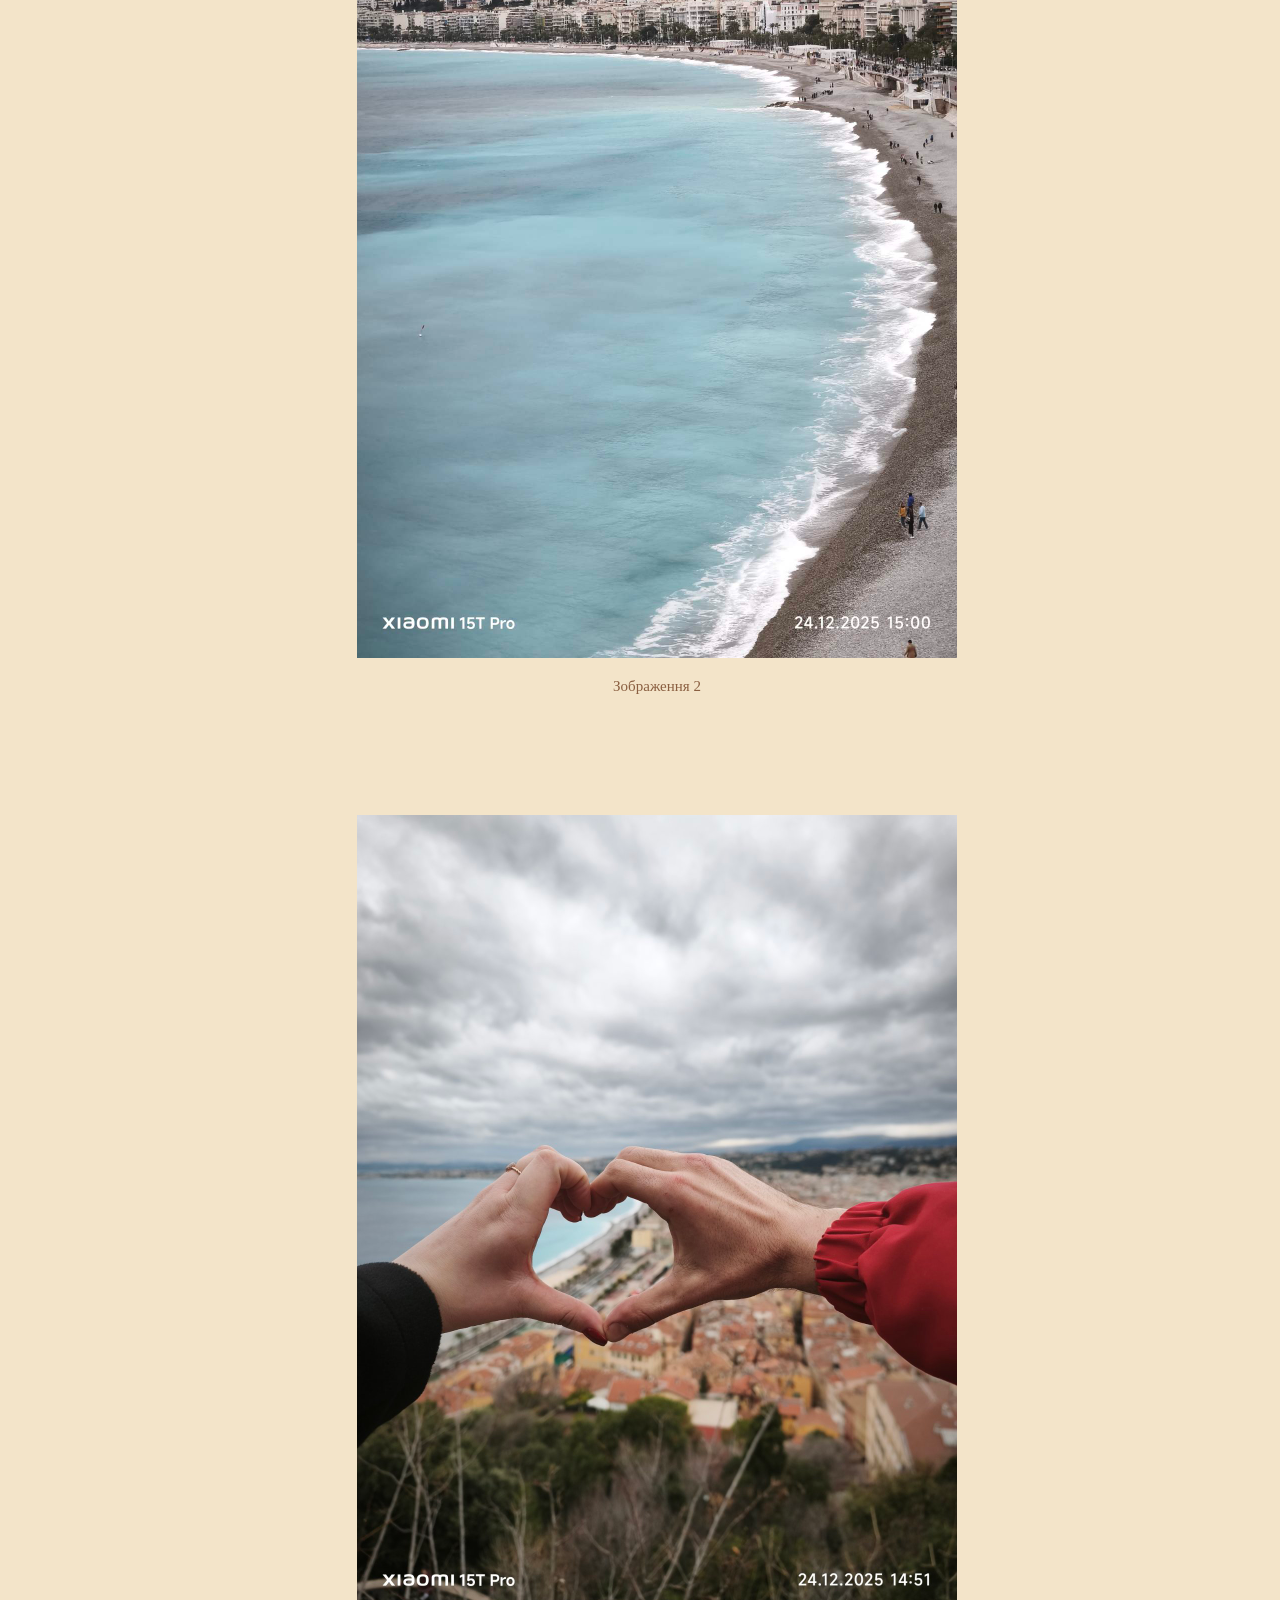
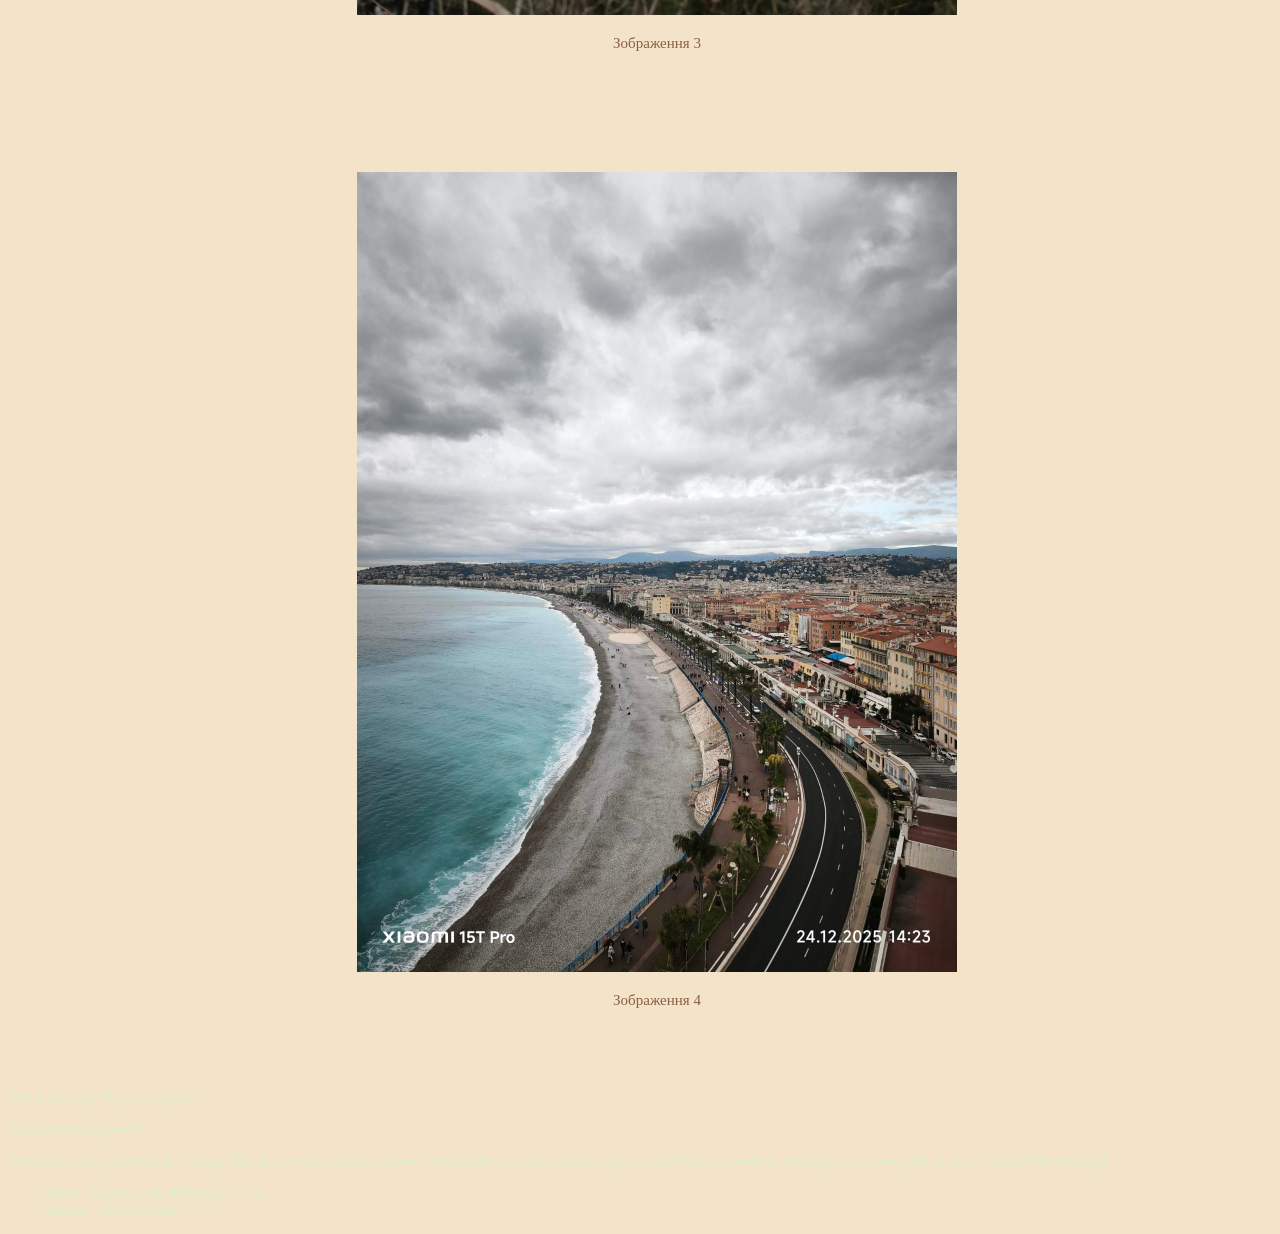
==== commit e186389b: "Add files via upload" ====
--- a/ДЗ(Моя галерея)/index.html
+++ b/ДЗ(Моя галерея)/index.html
@@ -7,95 +7,125 @@
     <link rel="stylesheet" href="css/style.css">
 </head>
 <body>
-    <a href="#">Головна</a>
     <div class="main">
        <header class="header">
-            <h1>Моя Галерея</h1>  
-            <p>Знімки зроблені під час подорожей</p>
+            <h1>Mobile Nomad: Галерея в кишені</h1>  
+            <p>Найкраща камера — та, що завжди з тобою.</p>
        </header>
-    <nav class="menu">
-        <a href="#">Галерея</a>
-    </nav>   
+<nav class="menu">
+    <a href="#home" id="link-home">Головна</a>
+    <a href="#gallery" id="link-gallery">Географія моментів</a>
+    <a href="#about" id="link-about">Про мене</a>
+    <a href="#contacts" id="link-contacts">Контакти</a> <!-- Додано ID -->
+</nav>
+    <section id="gallery" >
     <div class="gallery">
-        <p href="#photo">Закопане</p>
+        <p href="#photo">Закопане: Душа гір (Highland Vibe)</p>
+            <p> Тут мобільна камера ловить велич скель та затишок дерев'яних хатин.</p>
+                <ul>
+                    <li>Сюжети: Туман над Морським Оком, вершини Татр у снігових шапках, деталі гуцульського орнаменту.</li>
+                    <li>Колір: Глибокий зелений, холодний сірий та теплі вогні вечірніх колиб.</li>
+                    <li>Порада для фото: Використовуй режим "Панорама" для розмаху гір, але тримай телефон вертикально — так фото вийде більш об'ємним.</li>
+                </ul>
             <div class="photo">
-                <img src="img/photo1.jpg" alt="Фото1">
+                <img src="img/photo1.jpg" alt="Фото1" width="600">
                 <p class="photo-text">Зображення 1</p>
             </div>
             <div class="photo">
-                <img src="img/photo3.jpg" alt="Фото2">
+                <img src="img/photo3.jpg" alt="Фото2" width="600" >
                 <p class="photo-text">Зображення 2</p>
             </div>
             <div class="photo">
-                <img src="img/photo7.jpg" alt="Фото3">
+                <img src="img/photo7.jpg" alt="Фото3" width="600">
                 
                 <p class="photo-text">Зображення 3</p>
             
             </div>
-        <p href="#photo">Кудово-Здруй</p>
+        <p href="#photo">Кудова-Здруй: Естетика спокою (Slow Living)</p>
+            <p>Місто-курорт, де хочеться знімати деталі парків та архітектуру "старої Європи".</p>
+                <ul>
+                    <li>Сюжети: Ранкова кава біля джерела, симетрія паркових алей, квіти у скляних павільйонах.</li>
+                    <li>Колір: Пастельні тони, м'яке сонячне світло, багато світло-зеленого.</li>
+                    <li>Порада для фото: Тут ідеально працює макрозйомка рослин та симетричні кадри архітектури.</li>
+                </ul>
             <div class="photo">
-                <img src="img/photo2.jpg" alt="Фото1">
+                <img src="img/photo2.jpg" alt="Фото1" width="600">
                 
                 <p class="photo-text">Зображення 1</p>
             
             </div>
             <div class="photo">
-                <img src="img/photo5.jpg" alt="Фото2">
+                <img src="img/photo5.jpg" alt="Фото2" width="600">
                 
                 <p class="photo-text">Зображення 2</p>
             
             </div>
             <div class="photo">
-                <img src="img/photo8.jpg" alt="Фото3">
+                <img src="img/photo8.jpg" alt="Фото3" width="600">
                 
                 <p class="photo-text">Зображення 3</p>
             
             </div>    
             <div class="photo">
-                <img src="img/photo10.jpg" alt="Фото4">
+                <img src="img/photo10.jpg" alt="Фото4" width="600">
                 
                 <p class="photo-text">Зображення 4</p>
             
             </div> 
             <div class="photo">
-                <img src="img/photo11.jpg" alt="Фото5">
+                <img src="img/photo11.jpg" alt="Фото5" width="600">
                 
                 <p class="photo-text">Зображення 5</p>
             
             </div>
-        <p href="#photo">Ніцца</p>
+        <p href="#photo">Ніцца: Блакитний берег (Azur Life)</p>
+            <p>Смартфон тут "плавиться" від яскравості кольорів та морського повітря.</p>
+                <ul>
+                    <li>Сюжети: Знамениті сині стільці на Англійській набережній, яхти в порту, вузькі вулички Старого міста (Vieux Nice).</li>
+                    <li>Колір: Яскравий ультрамарин, теракотові дахи, лимонно-жовті стіни.</li>
+                    <li>Порада для фото: Знімай проти сонця біля води, щоб зловити "іскри" на хвилях, та не бійся викручувати насиченість (saturation) — Ніцца це любить.</li>
+                </ul>
             <div class="photo">
-                <img src="img/photo4.jpg" alt="Фото1">
+                <img src="img/photo4.jpg" alt="Фото1" width="600">
                 
                 <p class="photo-text">Зображення 1</p>
             
             </div>
             <div class="photo">
-                <img src="img/photo6.jpg" alt="Фото2">
+                <img src="img/photo6.jpg" alt="Фото2" width="600">
                 
                 <p class="photo-text">Зображення 2</p>
             
             </div>
             <div class="photo">
-                <img src="img/photo9.jpg" alt="Фото3">
+                <img src="img/photo9.jpg" alt="Фото3" width="600">
                 
                 <p class="photo-text">Зображення 3</p>
             
             </div>    
             <div class="photo">
-                <img src="img/photo12.jpg" alt="Фото4">
+                <img src="img/photo12.jpg" alt="Фото4" width="600">
                 
                 <p class="photo-text">Зображення 4</p>
             
             </div> 
+    </section>    
             
   </div> 
     <div class="footer">
-        <a href="#">Про мене</a>
-        <p>Розробрик: Хоміцька Ольга</p>
-        <a href="#">Контакти</a>
-        <p>+48793164627</p>
+    <section id="about">
+        <p>Знято на ходу. Відчуто серцем.</p>
+    </section>
+    <section id="contacts">
+       <p> Зловимося в мережі?</p>
+            <p>Якщо вам відгукнулися мої кадри або ви хочете дізнатися точну геолокацію того самого заходу сонця в Ніцці — пишіть, я завжди на зв’язку (якщо я не в горах без зв’язку).</p>
+                <ul>
+                    <li>Mail: olamakarenko458@gmail.com</li>
+                    <li>Phone: +48793164627</li>
+                </ul>
+    </section>
 
     </div>
+    <script src="js/script.js"></script>
 </body>
 </html>
--- a/ДЗ(Моя галерея)/css/style.css
+++ b/ДЗ(Моя галерея)/css/style.css
@@ -1,35 +1,39 @@
 body {
-    background-color: #cdf7f6;
+    background-color:#F3E4C9;
 }
+
 header {
-    color: #345251;
-    font-size: 35px;
+    color:#8A5F41;
+    font-size: 25px;
     text-align: center;
     font-family: Arial, Helvetica, sans-serif;
 
 }
 .gallery {
-    text-align: right;
-    font-size: 40px;
-    color: #346b69
+    text-align; center;
+    font-size: 20px;
+    color:#8A5F41;
 }
 .photo-text {
-    font-size: 20px;
-    color: #388f8c;
+    font-size: 15px;
+    color:#8A5F41;
     text-align: center;
 }
 .photo {
     text-align: center;
-    background-color: #4ecfca;
+    background-color:#F3E4C9;
     width: 100%;
     height: 100%;
     display: block;
+    margin: 5px 10px;
+    padding: 50px 7px;
+
     
 }
 .footer {
-    color: #314544;
-    text-align: center;
-    background-color: #d3f2f1;
-    font-size: 25px;
+    color: #DCF0C3;
+    text-align: left;
+    background-color:#F3E4C9;
+    font-size: 15px;
+    transition: background-color 0.5s ease, color 0.5s ease;
 }
-
